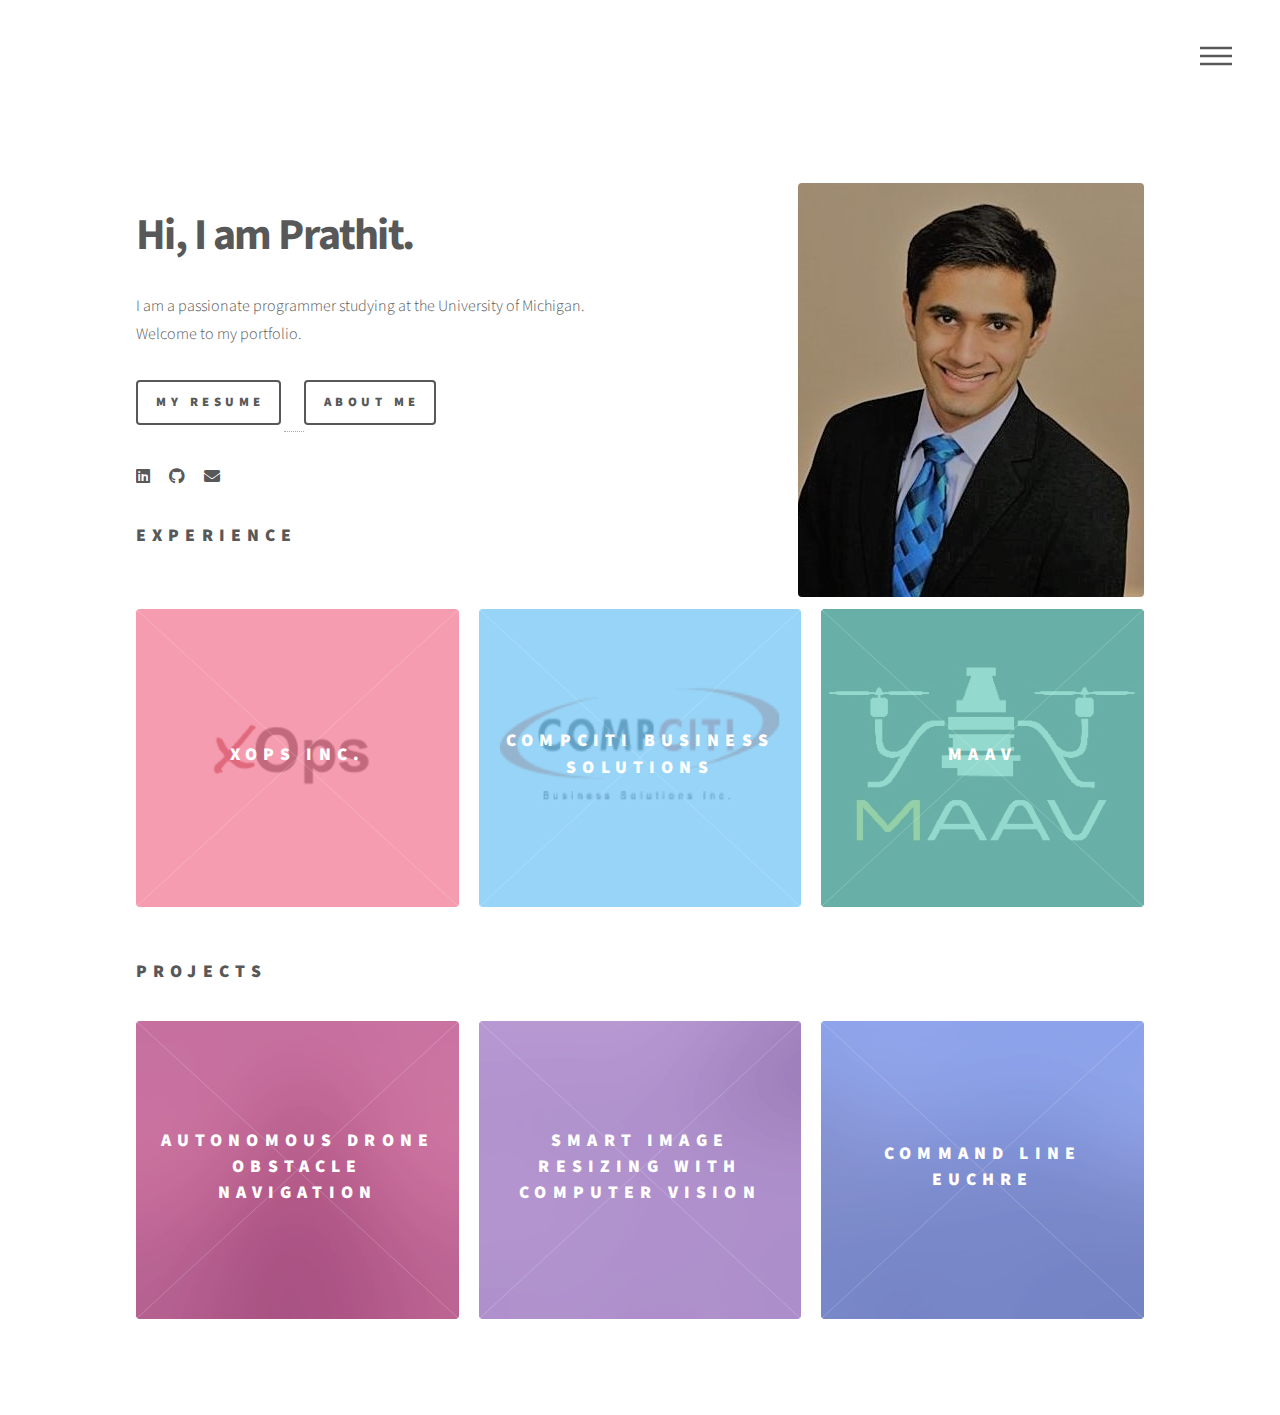
==== index.html @ 0b44c99e "presentable now" ====
<!DOCTYPE HTML>
<!--
	This is my personal website, a modification of the HTML5 Phantom template
-->
<html>
	<head>
		
		<meta charset="utf-8" />
		<meta name="viewport" content="width=device-width, initial-scale=1, user-scalable=no" />
		<link rel="stylesheet" href="assets/css/main.css" />
		<noscript><link rel="stylesheet" href="assets/css/noscript.css" /></noscript>
	</head>
	<body class="is-preload">
		<!-- Wrapper -->
			<div id="wrapper">

				<!-- Header -->
					<header id="header">
						<div class="inner">

							<!-- Logo -->
								<a href="index.html" class="logo">
									
								</a>

							<!-- Nav -->
								<nav>
									<ul>
										<li><a href="#menu">Menu</a></li>
									</ul>
								</nav>

						</div>
					</header>

				<!-- Menu -->
					<nav id="menu">
						<h2>Menu</h2>
						<ul>
							<li><a href="index.html">Home</a></li>
							<li><a href="generic.html">About Me</a></li>

						</ul>
					</nav>

				<!-- Main -->
					<div id="main">
						<div class="inner">
						<section class="fdfdf">
							<header style="overflow:hidden">
									<span class="image right">
											<img src="images/pic16.jpg" alt=""  />
										</span>
								<br>
								
								<h1>Hi, I am Prathit.
								</h1>
								
								<a><p>I am a passionate programmer studying at the University of Michigan. </br> Welcome to my portfolio.</p></a>
								<a href="/Prathit_Shukla_Resume_9_10_Hyperlinks.pdf" target="_blank" class="button">My Resume</a>
								<a style="padding-left: 20px"> <a href="generic.html" target="_blank" class="button" style="padding-left: 20px">About Me</a> </a>
								<br><br>
								<ul class="icons">
									<li><a href="#" class="icon brands style1 fa-linkedin"><span class="label">linkedin</span></a></li>
									<li><a href="#" class="icon brands style1 fa-github"><span class="label">Github</span></a></li>
									<li><a href="#" class="icon solid style1 fa-envelope"><span class="label">Email</span></a></li>
								
								</ul>
								
								<h2 style="margin-bottom: 0px">Experience</h2>
							</section>
							</header>
							<section class="tiles">
								<article class="style1">
									<span class="image">
										<img src="images/pic01.jpg" alt="" />
									</span>
									<a href="https://xops.it">
										<h2>Xops Inc.</h2>
										<div class="content">
											<p>I interned at Xops Inc last summer working on front-end development.</p>
										</div>
									</a>
								</article>
								
								<article class="style2">
									<span class="image">
										<img src="images/pic02.jpg" alt="" />
									</span>
									<a href="https://compciti.com">
										<h2>CompCiti Business Solutions</h2>
										<div class="content">
											<p>I interned at a CompCiti, a IT solutions company and aided resolving client issues and upgrading infrastructure.</p>
										</div>
									</a>
								</article>
							
								
								<article class="style3">
									<span class="image">
										<img src="images/pic03.jpg" alt="" />
									</span>
									<a href="https://wordpress.maavumich.com">
										<h2>MAAV</h2>
										<div class="content">
											<p>Currently programming with the Computer Vision subteam working on recognizing AprilTags. Previously worked with Voice Commands</p>
										</div>
									</a>
								</article>
							</section>
								<h2 style="margin-top:3em;">Projects</h2>
							<section class="tiles">
								<article class="style4">
									<span class="image">
										<img src="images/pic04.jpg" alt="" />
									</span>
									<a href="generic.html">
										<h2>Autonomous Drone Obstacle Navigation</h2>
										<div class="content">
											<p>Worked with a team of 4 to write an obstacle avoidance algorithm and experiment, test, and present our findings.</p>
										</div>
									</a>
								</article>
								<article class="style5">
									<span class="image">
										<img src="images/pic05.jpg" alt="" />
									</span>
									<a href="generic.html">
										<h2>Smart Image Resizing With Computer Vision</h2>
										<div class="content">
											<p>Used the seam-carving algorithm to develop a image resizing method that keeps important aspects of the image when cropping or enlarging.</p>
										</div>
									</a>
								</article>
								<article class="style6">
									<span class="image">
										<img src="images/pic06.jpg" alt="" />
									</span>
									<a href="generic.html">
										<h2>Command Line Euchre</h2>
										<div class="content">
											<p>Utilized C++ to make a single/multiplayer Euchre (card game) with random bot strategies to challenge and engage players. </p>
										</div>
									</a>
								
							</section>
						</div>
					</div>

				
			</div>

		<!-- Scripts -->
			<script src="assets/js/jquery.min.js"></script>
			<script src="assets/js/browser.min.js"></script>
			<script src="assets/js/breakpoints.min.js"></script>
			<script src="assets/js/util.js"></script>
			<script src="assets/js/main.js"></script>

	</body>
</html>
---- assets/css/main.css ----
@import url(fontawesome-all.min.css);
@import url("https://fonts.googleapis.com/css?family=Source+Sans+Pro:300,700,900");

/*
	Phantom by HTML5 UP
	html5up.net | @ajlkn
	Free for personal and commercial use under the CCA 3.0 license (html5up.net/license)
*/

hr {
	display: block;
	position: relative;
	padding: 0;
	margin: 8px auto;
	height: 0;
	width: 100%;
	max-height: 0;
	font-size: 1px;
	line-height: 0;
	clear: both;
	border: none;
	border-top: 1px solid #aaaaaa;
	border-bottom: 1px solid #ffffff;
 }

html, body, div, span, applet, object,
iframe, h1, h2, h3, h4, h5, h6, p, blockquote,
pre, a, abbr, acronym, address, big, cite,
code, del, dfn, em, img, ins, kbd, q, s, samp,
small, strike, strong, sub, sup, tt, var, b,
u, i, center, dl, dt, dd, ol, ul, li, fieldset,
form, label, legend, table, caption, tbody,
tfoot, thead, tr, th, td, article, aside,
canvas, details, embed, figure, figcaption,
footer, header, hgroup, menu, nav, output, ruby,
section, summary, time, mark, audio, video {
	margin: 0;
	padding: 0;
	border: 0;
	font-size: 100%;
	font: inherit;
	vertical-align: baseline;}

article, aside, details, figcaption, figure,
footer, header, hgroup, menu, nav, section {
	display: block;}

body {
	line-height: 1;
}

ol, ul {
	list-style: none;
}

blockquote, q {
	quotes: none;
}

	blockquote:before, blockquote:after, q:before, q:after {
		content: '';
		content: none;
	}

table {
	border-collapse: collapse;
	border-spacing: 0;
}

body {
	-webkit-text-size-adjust: none;
}

mark {
	background-color: transparent;
	color: inherit;
}

input::-moz-focus-inner {
	border: 0;
	padding: 0;
}

input, select, textarea {
	-moz-appearance: none;
	-webkit-appearance: none;
	-ms-appearance: none;
	appearance: none;
}

/* Basic */

	@-ms-viewport {
		width: device-width;
	}

	body {
		-ms-overflow-style: scrollbar;
	}

	@media screen and (max-width: 480px) {

		html, body {
			min-width: 320px;
		}

	}

	html {
		box-sizing: border-box;
	}

	*, *:before, *:after {
		box-sizing: inherit;
	}

	body {
		background: #ffffff;
	}

		body.is-preload *, body.is-preload *:before, body.is-preload *:after {
			-moz-animation: none !important;
			-webkit-animation: none !important;
			-ms-animation: none !important;
			animation: none !important;
			-moz-transition: none !important;
			-webkit-transition: none !important;
			-ms-transition: none !important;
			transition: none !important;
		}

/* Type */

	body, input, select, textarea {
		color: #585858;
		font-family: "Source Sans Pro", Helvetica, sans-serif;
		font-size: 16pt;
		font-weight: 300;
		line-height: 1.75;
	}

		@media screen and (max-width: 1680px) {

			body, input, select, textarea {
				font-size: 14pt;
			}

		}

		@media screen and (max-width: 1280px) {

			body, input, select, textarea {
				font-size: 12pt;
			}

		}

	a {
		-moz-transition: border-bottom-color 0.2s ease, color 0.2s ease;
		-webkit-transition: border-bottom-color 0.2s ease, color 0.2s ease;
		-ms-transition: border-bottom-color 0.2s ease, color 0.2s ease;
		transition: border-bottom-color 0.2s ease, color 0.2s ease;
		text-decoration: none;
		color: #585858;
		border-bottom: dotted 1px rgba(88, 88, 88, 0.5);
	}

		a:hover {
			border-bottom-color: transparent;
			color: #f2849e !important;
		}

	strong, b {
		font-weight: 900;
	}

	em, i {
		font-style: italic;
	}

	p {
		margin: 0 0 2em 0;
	}

	h1 {
		font-size: 2.75em;
		font-weight: 700;
		line-height: 1.3;
		margin: 0 0 1em 0;
		letter-spacing: -0.035em;
	}

		h1 a {
			color: inherit;
		}

		@media screen and (max-width: 736px) {

			h1 {
				font-size: 2em;
				margin: 0 0 1em 0;
			}

		}

		@media screen and (max-width: 360px) {

			h1 {
				font-size: 1.75em;
			}

		}

	h2, h3, h4, h5, h6 {
		font-weight: 900;
		line-height: 1.5;
		margin: 0 0 2em 0;
		text-transform: uppercase;
		letter-spacing: 0.35em;
	}

		h2 a, h3 a, h4 a, h5 a, h6 a {
			color: inherit;
		}

	h2 {
		font-size: 1.1em;
	}

	h3 {
		font-size: 1em;
	}

	h4 {
		font-size: 0.8em;
	}

	h5 {
		font-size: 0.8em;
	}

	h6 {
		font-size: 0.8em;
	}

	@media screen and (max-width: 980px) {

		h1 br, h2 br, h3 br, h4 br, h5 br, h6 br {
			display: none;
		}

	}

	@media screen and (max-width: 736px) {

		h2 {
			font-size: 1em;
		}

		h3 {
			font-size: 0.8em;
		}

	}

	sub {
		font-size: 0.8em;
		position: relative;
		top: 0.5em;
	}

	sup {
		font-size: 0.8em;
		position: relative;
		top: -0.5em;
	}

	blockquote {
		border-left: solid 4px #c9c9c9;
		font-style: italic;
		margin: 0 0 2em 0;
		padding: 0.5em 0 0.5em 2em;
	}

	code {
		background: rgba(144, 144, 144, 0.075);
		border-radius: 4px;
		border: solid 1px #c9c9c9;
		font-family: "Courier New", monospace;
		font-size: 0.9em;
		margin: 0 0.25em;
		padding: 0.25em 0.65em;
	}

	pre {
		-webkit-overflow-scrolling: touch;
		font-family: "Courier New", monospace;
		font-size: 0.9em;
		margin: 0 0 2em 0;
	}

		pre code {
			display: block;
			line-height: 1.75;
			padding: 1em 1.5em;
			overflow-x: auto;
		}

	hr {
		border: 0;
		border-bottom: solid 1px #c9c9c9;
		margin: 2em 0;
	}

		hr.major {
			margin: 3em 0;
		}

	.align-left {
		text-align: left;
	}

	.align-center {
		text-align: center;
	}

	.align-right {
		text-align: right;
	}

/* Row */

	.row {
		display: flex;
		flex-wrap: wrap;
		box-sizing: border-box;
		align-items: stretch;
	}

		.row > * {
			box-sizing: border-box;
		}

		.row.gtr-uniform > * > :last-child {
			margin-bottom: 0;
		}

		.row.aln-left {
			justify-content: flex-start;
		}

		.row.aln-center {
			justify-content: center;
		}

		.row.aln-right {
			justify-content: flex-end;
		}

		.row.aln-top {
			align-items: flex-start;
		}

		.row.aln-middle {
			align-items: center;
		}

		.row.aln-bottom {
			align-items: flex-end;
		}

		.row > .imp {
			order: -1;
		}

		.row > .col-1 {
			width: 8.33333%;
		}

		.row > .off-1 {
			margin-left: 8.33333%;
		}

		.row > .col-2 {
			width: 16.66667%;
		}

		.row > .off-2 {
			margin-left: 16.66667%;
		}

		.row > .col-3 {
			width: 25%;
		}

		.row > .off-3 {
			margin-left: 25%;
		}

		.row > .col-4 {
			width: 33.33333%;
		}

		.row > .off-4 {
			margin-left: 33.33333%;
		}

		.row > .col-5 {
			width: 41.66667%;
		}

		.row > .off-5 {
			margin-left: 41.66667%;
		}

		.row > .col-6 {
			width: 50%;
		}

		.row > .off-6 {
			margin-left: 50%;
		}

		.row > .col-7 {
			width: 58.33333%;
		}

		.row > .off-7 {
			margin-left: 58.33333%;
		}

		.row > .col-8 {
			width: 66.66667%;
		}

		.row > .off-8 {
			margin-left: 66.66667%;
		}

		.row > .col-9 {
			width: 75%;
		}

		.row > .off-9 {
			margin-left: 75%;
		}

		.row > .col-10 {
			width: 83.33333%;
		}

		.row > .off-10 {
			margin-left: 83.33333%;
		}

		.row > .col-11 {
			width: 91.66667%;
		}

		.row > .off-11 {
			margin-left: 91.66667%;
		}

		.row > .col-12 {
			width: 100%;
		}

		.row > .off-12 {
			margin-left: 100%;
		}

		.row.gtr-0 {
			margin-top: 0;
			margin-left: 0em;
		}

			.row.gtr-0 > * {
				padding: 0 0 0 0em;
			}

			.row.gtr-0.gtr-uniform {
				margin-top: 0em;
			}

				.row.gtr-0.gtr-uniform > * {
					padding-top: 0em;
				}

		.row.gtr-25 {
			margin-top: 0;
			margin-left: -0.5em;
		}

			.row.gtr-25 > * {
				padding: 0 0 0 0.5em;
			}

			.row.gtr-25.gtr-uniform {
				margin-top: -0.5em;
			}

				.row.gtr-25.gtr-uniform > * {
					padding-top: 0.5em;
				}

		.row.gtr-50 {
			margin-top: 0;
			margin-left: -1em;
		}

			.row.gtr-50 > * {
				padding: 0 0 0 1em;
			}

			.row.gtr-50.gtr-uniform {
				margin-top: -1em;
			}

				.row.gtr-50.gtr-uniform > * {
					padding-top: 1em;
				}

		.row {
			margin-top: 0;
			margin-left: -2em;
		}

			.row > * {
				padding: 0 0 0 2em;
			}

			.row.gtr-uniform {
				margin-top: -2em;
			}

				.row.gtr-uniform > * {
					padding-top: 2em;
				}

		.row.gtr-150 {
			margin-top: 0;
			margin-left: -3em;
		}

			.row.gtr-150 > * {
				padding: 0 0 0 3em;
			}

			.row.gtr-150.gtr-uniform {
				margin-top: -3em;
			}

				.row.gtr-150.gtr-uniform > * {
					padding-top: 3em;
				}

		.row.gtr-200 {
			margin-top: 0;
			margin-left: -4em;
		}

			.row.gtr-200 > * {
				padding: 0 0 0 4em;
			}

			.row.gtr-200.gtr-uniform {
				margin-top: -4em;
			}

				.row.gtr-200.gtr-uniform > * {
					padding-top: 4em;
				}

		@media screen and (max-width: 1680px) {

			.row {
				display: flex;
				flex-wrap: wrap;
				box-sizing: border-box;
				align-items: stretch;
			}

				.row > * {
					box-sizing: border-box;
				}

				.row.gtr-uniform > * > :last-child {
					margin-bottom: 0;
				}

				.row.aln-left {
					justify-content: flex-start;
				}

				.row.aln-center {
					justify-content: center;
				}

				.row.aln-right {
					justify-content: flex-end;
				}

				.row.aln-top {
					align-items: flex-start;
				}

				.row.aln-middle {
					align-items: center;
				}

				.row.aln-bottom {
					align-items: flex-end;
				}

				.row > .imp-xlarge {
					order: -1;
				}

				.row > .col-1-xlarge {
					width: 8.33333%;
				}

				.row > .off-1-xlarge {
					margin-left: 8.33333%;
				}

				.row > .col-2-xlarge {
					width: 16.66667%;
				}

				.row > .off-2-xlarge {
					margin-left: 16.66667%;
				}

				.row > .col-3-xlarge {
					width: 25%;
				}

				.row > .off-3-xlarge {
					margin-left: 25%;
				}

				.row > .col-4-xlarge {
					width: 33.33333%;
				}

				.row > .off-4-xlarge {
					margin-left: 33.33333%;
				}

				.row > .col-5-xlarge {
					width: 41.66667%;
				}

				.row > .off-5-xlarge {
					margin-left: 41.66667%;
				}

				.row > .col-6-xlarge {
					width: 50%;
				}

				.row > .off-6-xlarge {
					margin-left: 50%;
				}

				.row > .col-7-xlarge {
					width: 58.33333%;
				}

				.row > .off-7-xlarge {
					margin-left: 58.33333%;
				}

				.row > .col-8-xlarge {
					width: 66.66667%;
				}

				.row > .off-8-xlarge {
					margin-left: 66.66667%;
				}

				.row > .col-9-xlarge {
					width: 75%;
				}

				.row > .off-9-xlarge {
					margin-left: 75%;
				}

				.row > .col-10-xlarge {
					width: 83.33333%;
				}

				.row > .off-10-xlarge {
					margin-left: 83.33333%;
				}

				.row > .col-11-xlarge {
					width: 91.66667%;
				}

				.row > .off-11-xlarge {
					margin-left: 91.66667%;
				}

				.row > .col-12-xlarge {
					width: 100%;
				}

				.row > .off-12-xlarge {
					margin-left: 100%;
				}

				.row.gtr-0 {
					margin-top: 0;
					margin-left: 0em;
				}

					.row.gtr-0 > * {
						padding: 0 0 0 0em;
					}

					.row.gtr-0.gtr-uniform {
						margin-top: 0em;
					}

						.row.gtr-0.gtr-uniform > * {
							padding-top: 0em;
						}

				.row.gtr-25 {
					margin-top: 0;
					margin-left: -0.5em;
				}

					.row.gtr-25 > * {
						padding: 0 0 0 0.5em;
					}

					.row.gtr-25.gtr-uniform {
						margin-top: -0.5em;
					}

						.row.gtr-25.gtr-uniform > * {
							padding-top: 0.5em;
						}

				.row.gtr-50 {
					margin-top: 0;
					margin-left: -1em;
				}

					.row.gtr-50 > * {
						padding: 0 0 0 1em;
					}

					.row.gtr-50.gtr-uniform {
						margin-top: -1em;
					}

						.row.gtr-50.gtr-uniform > * {
							padding-top: 1em;
						}

				.row {
					margin-top: 0;
					margin-left: -2em;
				}

					.row > * {
						padding: 0 0 0 2em;
					}

					.row.gtr-uniform {
						margin-top: -2em;
					}

						.row.gtr-uniform > * {
							padding-top: 2em;
						}

				.row.gtr-150 {
					margin-top: 0;
					margin-left: -3em;
				}

					.row.gtr-150 > * {
						padding: 0 0 0 3em;
					}

					.row.gtr-150.gtr-uniform {
						margin-top: -3em;
					}

						.row.gtr-150.gtr-uniform > * {
							padding-top: 3em;
						}

				.row.gtr-200 {
					margin-top: 0;
					margin-left: -4em;
				}

					.row.gtr-200 > * {
						padding: 0 0 0 4em;
					}

					.row.gtr-200.gtr-uniform {
						margin-top: -4em;
					}

						.row.gtr-200.gtr-uniform > * {
							padding-top: 4em;
						}

		}

		@media screen and (max-width: 1280px) {

			.row {
				display: flex;
				flex-wrap: wrap;
				box-sizing: border-box;
				align-items: stretch;
			}

				.row > * {
					box-sizing: border-box;
				}

				.row.gtr-uniform > * > :last-child {
					margin-bottom: 0;
				}

				.row.aln-left {
					justify-content: flex-start;
				}

				.row.aln-center {
					justify-content: center;
				}

				.row.aln-right {
					justify-content: flex-end;
				}

				.row.aln-top {
					align-items: flex-start;
				}

				.row.aln-middle {
					align-items: center;
				}

				.row.aln-bottom {
					align-items: flex-end;
				}

				.row > .imp-large {
					order: -1;
				}

				.row > .col-1-large {
					width: 8.33333%;
				}

				.row > .off-1-large {
					margin-left: 8.33333%;
				}

				.row > .col-2-large {
					width: 16.66667%;
				}

				.row > .off-2-large {
					margin-left: 16.66667%;
				}

				.row > .col-3-large {
					width: 25%;
				}

				.row > .off-3-large {
					margin-left: 25%;
				}

				.row > .col-4-large {
					width: 33.33333%;
				}

				.row > .off-4-large {
					margin-left: 33.33333%;
				}

				.row > .col-5-large {
					width: 41.66667%;
				}

				.row > .off-5-large {
					margin-left: 41.66667%;
				}

				.row > .col-6-large {
					width: 50%;
				}

				.row > .off-6-large {
					margin-left: 50%;
				}

				.row > .col-7-large {
					width: 58.33333%;
				}

				.row > .off-7-large {
					margin-left: 58.33333%;
				}

				.row > .col-8-large {
					width: 66.66667%;
				}

				.row > .off-8-large {
					margin-left: 66.66667%;
				}

				.row > .col-9-large {
					width: 75%;
				}

				.row > .off-9-large {
					margin-left: 75%;
				}

				.row > .col-10-large {
					width: 83.33333%;
				}

				.row > .off-10-large {
					margin-left: 83.33333%;
				}

				.row > .col-11-large {
					width: 91.66667%;
				}

				.row > .off-11-large {
					margin-left: 91.66667%;
				}

				.row > .col-12-large {
					width: 100%;
				}

				.row > .off-12-large {
					margin-left: 100%;
				}

				.row.gtr-0 {
					margin-top: 0;
					margin-left: 0em;
				}

					.row.gtr-0 > * {
						padding: 0 0 0 0em;
					}

					.row.gtr-0.gtr-uniform {
						margin-top: 0em;
					}

						.row.gtr-0.gtr-uniform > * {
							padding-top: 0em;
						}

				.row.gtr-25 {
					margin-top: 0;
					margin-left: -0.5em;
				}

					.row.gtr-25 > * {
						padding: 0 0 0 0.5em;
					}

					.row.gtr-25.gtr-uniform {
						margin-top: -0.5em;
					}

						.row.gtr-25.gtr-uniform > * {
							padding-top: 0.5em;
						}

				.row.gtr-50 {
					margin-top: 0;
					margin-left: -1em;
				}

					.row.gtr-50 > * {
						padding: 0 0 0 1em;
					}

					.row.gtr-50.gtr-uniform {
						margin-top: -1em;
					}

						.row.gtr-50.gtr-uniform > * {
							padding-top: 1em;
						}

				.row {
					margin-top: 0;
					margin-left: -2em;
				}

					.row > * {
						padding: 0 0 0 2em;
					}

					.row.gtr-uniform {
						margin-top: -2em;
					}

						.row.gtr-uniform > * {
							padding-top: 2em;
						}

				.row.gtr-150 {
					margin-top: 0;
					margin-left: -3em;
				}

					.row.gtr-150 > * {
						padding: 0 0 0 3em;
					}

					.row.gtr-150.gtr-uniform {
						margin-top: -3em;
					}

						.row.gtr-150.gtr-uniform > * {
							padding-top: 3em;
						}

				.row.gtr-200 {
					margin-top: 0;
					margin-left: -4em;
				}

					.row.gtr-200 > * {
						padding: 0 0 0 4em;
					}

					.row.gtr-200.gtr-uniform {
						margin-top: -4em;
					}

						.row.gtr-200.gtr-uniform > * {
							padding-top: 4em;
						}

		}

		@media screen and (max-width: 980px) {

			.row {
				display: flex;
				flex-wrap: wrap;
				box-sizing: border-box;
				align-items: stretch;
			}

				.row > * {
					box-sizing: border-box;
				}

				.row.gtr-uniform > * > :last-child {
					margin-bottom: 0;
				}

				.row.aln-left {
					justify-content: flex-start;
				}

				.row.aln-center {
					justify-content: center;
				}

				.row.aln-right {
					justify-content: flex-end;
				}

				.row.aln-top {
					align-items: flex-start;
				}

				.row.aln-middle {
					align-items: center;
				}

				.row.aln-bottom {
					align-items: flex-end;
				}

				.row > .imp-medium {
					order: -1;
				}

				.row > .col-1-medium {
					width: 8.33333%;
				}

				.row > .off-1-medium {
					margin-left: 8.33333%;
				}

				.row > .col-2-medium {
					width: 16.66667%;
				}

				.row > .off-2-medium {
					margin-left: 16.66667%;
				}

				.row > .col-3-medium {
					width: 25%;
				}

				.row > .off-3-medium {
					margin-left: 25%;
				}

				.row > .col-4-medium {
					width: 33.33333%;
				}

				.row > .off-4-medium {
					margin-left: 33.33333%;
				}

				.row > .col-5-medium {
					width: 41.66667%;
				}

				.row > .off-5-medium {
					margin-left: 41.66667%;
				}

				.row > .col-6-medium {
					width: 50%;
				}

				.row > .off-6-medium {
					margin-left: 50%;
				}

				.row > .col-7-medium {
					width: 58.33333%;
				}

				.row > .off-7-medium {
					margin-left: 58.33333%;
				}

				.row > .col-8-medium {
					width: 66.66667%;
				}

				.row > .off-8-medium {
					margin-left: 66.66667%;
				}

				.row > .col-9-medium {
					width: 75%;
				}

				.row > .off-9-medium {
					margin-left: 75%;
				}

				.row > .col-10-medium {
					width: 83.33333%;
				}

				.row > .off-10-medium {
					margin-left: 83.33333%;
				}

				.row > .col-11-medium {
					width: 91.66667%;
				}

				.row > .off-11-medium {
					margin-left: 91.66667%;
				}

				.row > .col-12-medium {
					width: 100%;
				}

				.row > .off-12-medium {
					margin-left: 100%;
				}

				.row.gtr-0 {
					margin-top: 0;
					margin-left: 0em;
				}

					.row.gtr-0 > * {
						padding: 0 0 0 0em;
					}

					.row.gtr-0.gtr-uniform {
						margin-top: 0em;
					}

						.row.gtr-0.gtr-uniform > * {
							padding-top: 0em;
						}

				.row.gtr-25 {
					margin-top: 0;
					margin-left: -0.375em;
				}

					.row.gtr-25 > * {
						padding: 0 0 0 0.375em;
					}

					.row.gtr-25.gtr-uniform {
						margin-top: -0.375em;
					}

						.row.gtr-25.gtr-uniform > * {
							padding-top: 0.375em;
						}

				.row.gtr-50 {
					margin-top: 0;
					margin-left: -0.75em;
				}

					.row.gtr-50 > * {
						padding: 0 0 0 0.75em;
					}

					.row.gtr-50.gtr-uniform {
						margin-top: -0.75em;
					}

						.row.gtr-50.gtr-uniform > * {
							padding-top: 0.75em;
						}

				.row {
					margin-top: 0;
					margin-left: -1.5em;
				}

					.row > * {
						padding: 0 0 0 1.5em;
					}

					.row.gtr-uniform {
						margin-top: -1.5em;
					}

						.row.gtr-uniform > * {
							padding-top: 1.5em;
						}

				.row.gtr-150 {
					margin-top: 0;
					margin-left: -2.25em;
				}

					.row.gtr-150 > * {
						padding: 0 0 0 2.25em;
					}

					.row.gtr-150.gtr-uniform {
						margin-top: -2.25em;
					}

						.row.gtr-150.gtr-uniform > * {
							padding-top: 2.25em;
						}

				.row.gtr-200 {
					margin-top: 0;
					margin-left: -3em;
				}

					.row.gtr-200 > * {
						padding: 0 0 0 3em;
					}

					.row.gtr-200.gtr-uniform {
						margin-top: -3em;
					}

						.row.gtr-200.gtr-uniform > * {
							padding-top: 3em;
						}

		}

		@media screen and (max-width: 736px) {

			.row {
				display: flex;
				flex-wrap: wrap;
				box-sizing: border-box;
				align-items: stretch;
			}

				.row > * {
					box-sizing: border-box;
				}

				.row.gtr-uniform > * > :last-child {
					margin-bottom: 0;
				}

				.row.aln-left {
					justify-content: flex-start;
				}

				.row.aln-center {
					justify-content: center;
				}

				.row.aln-right {
					justify-content: flex-end;
				}

				.row.aln-top {
					align-items: flex-start;
				}

				.row.aln-middle {
					align-items: center;
				}

				.row.aln-bottom {
					align-items: flex-end;
				}

				.row > .imp-small {
					order: -1;
				}

				.row > .col-1-small {
					width: 8.33333%;
				}

				.row > .off-1-small {
					margin-left: 8.33333%;
				}

				.row > .col-2-small {
					width: 16.66667%;
				}

				.row > .off-2-small {
					margin-left: 16.66667%;
				}

				.row > .col-3-small {
					width: 25%;
				}

				.row > .off-3-small {
					margin-left: 25%;
				}

				.row > .col-4-small {
					width: 33.33333%;
				}

				.row > .off-4-small {
					margin-left: 33.33333%;
				}

				.row > .col-5-small {
					width: 41.66667%;
				}

				.row > .off-5-small {
					margin-left: 41.66667%;
				}

				.row > .col-6-small {
					width: 50%;
				}

				.row > .off-6-small {
					margin-left: 50%;
				}

				.row > .col-7-small {
					width: 58.33333%;
				}

				.row > .off-7-small {
					margin-left: 58.33333%;
				}

				.row > .col-8-small {
					width: 66.66667%;
				}

				.row > .off-8-small {
					margin-left: 66.66667%;
				}

				.row > .col-9-small {
					width: 75%;
				}

				.row > .off-9-small {
					margin-left: 75%;
				}

				.row > .col-10-small {
					width: 83.33333%;
				}

				.row > .off-10-small {
					margin-left: 83.33333%;
				}

				.row > .col-11-small {
					width: 91.66667%;
				}

				.row > .off-11-small {
					margin-left: 91.66667%;
				}

				.row > .col-12-small {
					width: 100%;
				}

				.row > .off-12-small {
					margin-left: 100%;
				}

				.row.gtr-0 {
					margin-top: 0;
					margin-left: 0em;
				}

					.row.gtr-0 > * {
						padding: 0 0 0 0em;
					}

					.row.gtr-0.gtr-uniform {
						margin-top: 0em;
					}

						.row.gtr-0.gtr-uniform > * {
							padding-top: 0em;
						}

				.row.gtr-25 {
					margin-top: 0;
					margin-left: -0.25em;
				}

					.row.gtr-25 > * {
						padding: 0 0 0 0.25em;
					}

					.row.gtr-25.gtr-uniform {
						margin-top: -0.25em;
					}

						.row.gtr-25.gtr-uniform > * {
							padding-top: 0.25em;
						}

				.row.gtr-50 {
					margin-top: 0;
					margin-left: -0.5em;
				}

					.row.gtr-50 > * {
						padding: 0 0 0 0.5em;
					}

					.row.gtr-50.gtr-uniform {
						margin-top: -0.5em;
					}

						.row.gtr-50.gtr-uniform > * {
							padding-top: 0.5em;
						}

				.row {
					margin-top: 0;
					margin-left: -1em;
				}

					.row > * {
						padding: 0 0 0 1em;
					}

					.row.gtr-uniform {
						margin-top: -1em;
					}

						.row.gtr-uniform > * {
							padding-top: 1em;
						}

				.row.gtr-150 {
					margin-top: 0;
					margin-left: -1.5em;
				}

					.row.gtr-150 > * {
						padding: 0 0 0 1.5em;
					}

					.row.gtr-150.gtr-uniform {
						margin-top: -1.5em;
					}

						.row.gtr-150.gtr-uniform > * {
							padding-top: 1.5em;
						}

				.row.gtr-200 {
					margin-top: 0;
					margin-left: -2em;
				}

					.row.gtr-200 > * {
						padding: 0 0 0 2em;
					}

					.row.gtr-200.gtr-uniform {
						margin-top: -2em;
					}

						.row.gtr-200.gtr-uniform > * {
							padding-top: 2em;
						}

		}

		@media screen and (max-width: 480px) {

			.row {
				display: flex;
				flex-wrap: wrap;
				box-sizing: border-box;
				align-items: stretch;
			}

				.row > * {
					box-sizing: border-box;
				}

				.row.gtr-uniform > * > :last-child {
					margin-bottom: 0;
				}

				.row.aln-left {
					justify-content: flex-start;
				}

				.row.aln-center {
					justify-content: center;
				}

				.row.aln-right {
					justify-content: flex-end;
				}

				.row.aln-top {
					align-items: flex-start;
				}

				.row.aln-middle {
					align-items: center;
				}

				.row.aln-bottom {
					align-items: flex-end;
				}

				.row > .imp-xsmall {
					order: -1;
				}

				.row > .col-1-xsmall {
					width: 8.33333%;
				}

				.row > .off-1-xsmall {
					margin-left: 8.33333%;
				}

				.row > .col-2-xsmall {
					width: 16.66667%;
				}

				.row > .off-2-xsmall {
					margin-left: 16.66667%;
				}

				.row > .col-3-xsmall {
					width: 25%;
				}

				.row > .off-3-xsmall {
					margin-left: 25%;
				}

				.row > .col-4-xsmall {
					width: 33.33333%;
				}

				.row > .off-4-xsmall {
					margin-left: 33.33333%;
				}

				.row > .col-5-xsmall {
					width: 41.66667%;
				}

				.row > .off-5-xsmall {
					margin-left: 41.66667%;
				}

				.row > .col-6-xsmall {
					width: 50%;
				}

				.row > .off-6-xsmall {
					margin-left: 50%;
				}

				.row > .col-7-xsmall {
					width: 58.33333%;
				}

				.row > .off-7-xsmall {
					margin-left: 58.33333%;
				}

				.row > .col-8-xsmall {
					width: 66.66667%;
				}

				.row > .off-8-xsmall {
					margin-left: 66.66667%;
				}

				.row > .col-9-xsmall {
					width: 75%;
				}

				.row > .off-9-xsmall {
					margin-left: 75%;
				}

				.row > .col-10-xsmall {
					width: 83.33333%;
				}

				.row > .off-10-xsmall {
					margin-left: 83.33333%;
				}

				.row > .col-11-xsmall {
					width: 91.66667%;
				}

				.row > .off-11-xsmall {
					margin-left: 91.66667%;
				}

				.row > .col-12-xsmall {
					width: 100%;
				}

				.row > .off-12-xsmall {
					margin-left: 100%;
				}

				.row.gtr-0 {
					margin-top: 0;
					margin-left: 0em;
				}

					.row.gtr-0 > * {
						padding: 0 0 0 0em;
					}

					.row.gtr-0.gtr-uniform {
						margin-top: 0em;
					}

						.row.gtr-0.gtr-uniform > * {
							padding-top: 0em;
						}

				.row.gtr-25 {
					margin-top: 0;
					margin-left: -0.25em;
				}

					.row.gtr-25 > * {
						padding: 0 0 0 0.25em;
					}

					.row.gtr-25.gtr-uniform {
						margin-top: -0.25em;
					}

						.row.gtr-25.gtr-uniform > * {
							padding-top: 0.25em;
						}

				.row.gtr-50 {
					margin-top: 0;
					margin-left: -0.5em;
				}

					.row.gtr-50 > * {
						padding: 0 0 0 0.5em;
					}

					.row.gtr-50.gtr-uniform {
						margin-top: -0.5em;
					}

						.row.gtr-50.gtr-uniform > * {
							padding-top: 0.5em;
						}

				.row {
					margin-top: 0;
					margin-left: -1em;
				}

					.row > * {
						padding: 0 0 0 1em;
					}

					.row.gtr-uniform {
						margin-top: -1em;
					}

						.row.gtr-uniform > * {
							padding-top: 1em;
						}

				.row.gtr-150 {
					margin-top: 0;
					margin-left: -1.5em;
				}

					.row.gtr-150 > * {
						padding: 0 0 0 1.5em;
					}

					.row.gtr-150.gtr-uniform {
						margin-top: -1.5em;
					}

						.row.gtr-150.gtr-uniform > * {
							padding-top: 1.5em;
						}

				.row.gtr-200 {
					margin-top: 0;
					margin-left: -2em;
				}

					.row.gtr-200 > * {
						padding: 0 0 0 2em;
					}

					.row.gtr-200.gtr-uniform {
						margin-top: -2em;
					}

						.row.gtr-200.gtr-uniform > * {
							padding-top: 2em;
						}

		}

/* Section/Article */

	section.special, article.special {
		text-align: center;
	}

	header p {
		margin-top: -1em;
	}

	@media screen and (max-width: 736px) {

		header p {
			margin-top: 0;
		}

	}

/* Icon */

	.icon {
		text-decoration: none;
		border-bottom: none;
		position: relative;
	}

		.icon:before {
			-moz-osx-font-smoothing: grayscale;
			-webkit-font-smoothing: antialiased;
			display: inline-block;
			font-style: normal;
			font-variant: normal;
			text-rendering: auto;
			line-height: 1;
			text-transform: none !important;
			font-family: 'Font Awesome 5 Free';
			font-weight: 400;
		}

		.icon > .label {
			display: none;
		}

		.icon:before {
			line-height: inherit;
		}

		.icon.solid:before {
			font-weight: 900;
		}

		.icon.brands:before {
			font-family: 'Font Awesome 5 Brands';
		}

		.icon.style2 {
			-moz-transition: background-color 0.2s ease-in-out, color 0.2s ease-in-out, border-color 0.2s ease-in-out;
			-webkit-transition: background-color 0.2s ease-in-out, color 0.2s ease-in-out, border-color 0.2s ease-in-out;
			-ms-transition: background-color 0.2s ease-in-out, color 0.2s ease-in-out, border-color 0.2s ease-in-out;
			transition: background-color 0.2s ease-in-out, color 0.2s ease-in-out, border-color 0.2s ease-in-out;
			background-color: transparent;
			border: solid 1px #c9c9c9;
			border-radius: 4px;
			width: 2.65em;
			height: 2.65em;
			display: inline-block;
			text-align: center;
			line-height: 2.65em;
			color: inherit;
		}

			.icon.style2:before {
				font-size: 1.1em;
			}

			.icon.style2:hover {
				color: #f2849e;
				border-color: #f2849e;
			}

			.icon.style2:active {
				background-color: rgba(242, 132, 158, 0.1);
			}

/* List */

	ol {
		list-style: decimal;
		margin: 0 0 2em 0;
		padding-left: 1.25em;
	}

		ol li {
			padding-left: 0.25em;
		}

	ul {
		list-style: disc;
		margin: 0 0 2em 0;
		padding-left: 1em;
	}

		ul li {
			padding-left: 0.5em;
		}

		ul.alt {
			list-style: none;
			padding-left: 0;
		}

			ul.alt li {
				border-top: solid 1px #c9c9c9;
				padding: 0.5em 0;
			}

				ul.alt li:first-child {
					border-top: 0;
					padding-top: 0;
				}

	dl {
		margin: 0 0 2em 0;
	}

		dl dt {
			display: block;
			font-weight: 900;
			margin: 0 0 1em 0;
		}

		dl dd {
			margin-left: 2em;
		}

/* Actions */

	ul.actions {
		display: -moz-flex;
		display: -webkit-flex;
		display: -ms-flex;
		display: flex;
		cursor: default;
		list-style: none;
		margin-left: -1em;
		padding-left: 0;
	}

		ul.actions li {
			padding: 0 0 0 1em;
			vertical-align: middle;
		}

		ul.actions.special {
			-moz-justify-content: center;
			-webkit-justify-content: center;
			-ms-justify-content: center;
			justify-content: center;
			width: 100%;
			margin-left: 0;
		}

			ul.actions.special li:first-child {
				padding-left: 0;
			}

		ul.actions.stacked {
			-moz-flex-direction: column;
			-webkit-flex-direction: column;
			-ms-flex-direction: column;
			flex-direction: column;
			margin-left: 0;
		}

			ul.actions.stacked li {
				padding: 1.3em 0 0 0;
			}

				ul.actions.stacked li:first-child {
					padding-top: 0;
				}

		ul.actions.fit {
			width: calc(100% + 1em);
		}

			ul.actions.fit li {
				-moz-flex-grow: 1;
				-webkit-flex-grow: 1;
				-ms-flex-grow: 1;
				flex-grow: 1;
				-moz-flex-shrink: 1;
				-webkit-flex-shrink: 1;
				-ms-flex-shrink: 1;
				flex-shrink: 1;
				width: 100%;
			}

				ul.actions.fit li > * {
					width: 100%;
				}

			ul.actions.fit.stacked {
				width: 100%;
			}

		@media screen and (max-width: 480px) {

			ul.actions:not(.fixed) {
				-moz-flex-direction: column;
				-webkit-flex-direction: column;
				-ms-flex-direction: column;
				flex-direction: column;
				margin-left: 0;
				width: 100% !important;
			}

				ul.actions:not(.fixed) li {
					-moz-flex-grow: 1;
					-webkit-flex-grow: 1;
					-ms-flex-grow: 1;
					flex-grow: 1;
					-moz-flex-shrink: 1;
					-webkit-flex-shrink: 1;
					-ms-flex-shrink: 1;
					flex-shrink: 1;
					padding: 1em 0 0 0;
					text-align: center;
					width: 100%;
				}

					ul.actions:not(.fixed) li > * {
						width: 100%;
					}

					ul.actions:not(.fixed) li:first-child {
						padding-top: 0;
					}

					ul.actions:not(.fixed) li input[type="submit"],
					ul.actions:not(.fixed) li input[type="reset"],
					ul.actions:not(.fixed) li input[type="button"],
					ul.actions:not(.fixed) li button,
					ul.actions:not(.fixed) li .button {
						width: 100%;
					}

						ul.actions:not(.fixed) li input[type="submit"].icon:before,
						ul.actions:not(.fixed) li input[type="reset"].icon:before,
						ul.actions:not(.fixed) li input[type="button"].icon:before,
						ul.actions:not(.fixed) li button.icon:before,
						ul.actions:not(.fixed) li .button.icon:before {
							margin-left: -0.5rem;
						}

		}

/* Icons */

	ul.icons {
		cursor: default;
		list-style: none;
		padding-left: 0;
		margin: -1em 0 2em -1em;
	}

		ul.icons li {
			display: inline-block;
			padding: 1em 0 0 1em;
		}

/* Form */

	form {
		margin: 0 0 2em 0;
		overflow-x: hidden;
	}

		form > :last-child {
			margin-bottom: 0;
		}

		form > .fields {
			display: -moz-flex;
			display: -webkit-flex;
			display: -ms-flex;
			display: flex;
			-moz-flex-wrap: wrap;
			-webkit-flex-wrap: wrap;
			-ms-flex-wrap: wrap;
			flex-wrap: wrap;
			width: calc(100% + 3em);
			margin: -1.5em 0 2em -1.5em;
		}

			form > .fields > .field {
				-moz-flex-grow: 0;
				-webkit-flex-grow: 0;
				-ms-flex-grow: 0;
				flex-grow: 0;
				-moz-flex-shrink: 0;
				-webkit-flex-shrink: 0;
				-ms-flex-shrink: 0;
				flex-shrink: 0;
				padding: 1.5em 0 0 1.5em;
				width: calc(100% - 1.5em);
			}

				form > .fields > .field.half {
					width: calc(50% - 0.75em);
				}

				form > .fields > .field.third {
					width: calc(100%/3 - 0.5em);
				}

				form > .fields > .field.quarter {
					width: calc(25% - 0.375em);
				}

		@media screen and (max-width: 480px) {

			form > .fields {
				width: calc(100% + 3em);
				margin: -1.5em 0 2em -1.5em;
			}

				form > .fields > .field {
					padding: 1.5em 0 0 1.5em;
					width: calc(100% - 1.5em);
				}

					form > .fields > .field.half {
						width: calc(100% - 1.5em);
					}

					form > .fields > .field.third {
						width: calc(100% - 1.5em);
					}

					form > .fields > .field.quarter {
						width: calc(100% - 1.5em);
					}

		}

	label {
		display: block;
		font-size: 0.9em;
		font-weight: 900;
		margin: 0 0 1em 0;
	}

	input[type="text"],
	input[type="password"],
	input[type="email"],
	input[type="tel"],
	select,
	textarea {
		-moz-appearance: none;
		-webkit-appearance: none;
		-ms-appearance: none;
		appearance: none;
		background-color: transparent;
		border: none;
		border-radius: 0;
		border-bottom: solid 1px #c9c9c9;
		color: inherit;
		display: block;
		outline: 0;
		padding: 0;
		text-decoration: none;
		width: 100%;
	}

		input[type="text"]:invalid,
		input[type="password"]:invalid,
		input[type="email"]:invalid,
		input[type="tel"]:invalid,
		select:invalid,
		textarea:invalid {
			box-shadow: none;
		}

		input[type="text"]:focus,
		input[type="password"]:focus,
		input[type="email"]:focus,
		input[type="tel"]:focus,
		select:focus,
		textarea:focus {
			border-bottom-color: #f2849e;
			box-shadow: inset 0 -1px 0 0 #f2849e;
		}

	select {
		background-image: url("data:image/svg+xml;charset=utf8,%3Csvg xmlns='http://www.w3.org/2000/svg' width='40' height='40' preserveAspectRatio='none' viewBox='0 0 40 40'%3E%3Cpath d='M9.4,12.3l10.4,10.4l10.4-10.4c0.2-0.2,0.5-0.4,0.9-0.4c0.3,0,0.6,0.1,0.9,0.4l3.3,3.3c0.2,0.2,0.4,0.5,0.4,0.9 c0,0.4-0.1,0.6-0.4,0.9L20.7,31.9c-0.2,0.2-0.5,0.4-0.9,0.4c-0.3,0-0.6-0.1-0.9-0.4L4.3,17.3c-0.2-0.2-0.4-0.5-0.4-0.9 c0-0.4,0.1-0.6,0.4-0.9l3.3-3.3c0.2-0.2,0.5-0.4,0.9-0.4S9.1,12.1,9.4,12.3z' fill='%23c9c9c9' /%3E%3C/svg%3E");
		background-size: 1.25rem;
		background-repeat: no-repeat;
		background-position: calc(100% - 1rem) center;
		height: 3em;
		padding-right: 3em;
		text-overflow: ellipsis;
	}

		select option {
			background: #ffffff;
		}

		select:focus::-ms-value {
			background-color: transparent;
		}

		select::-ms-expand {
			display: none;
		}

	input[type="text"],
	input[type="password"],
	input[type="email"],
	select {
		height: 3em;
	}

	textarea {
		padding: 0;
		min-height: 3.75em;
	}

	input[type="checkbox"],
	input[type="radio"] {
		-moz-appearance: none;
		-webkit-appearance: none;
		-ms-appearance: none;
		appearance: none;
		display: block;
		float: left;
		margin-right: -2em;
		opacity: 0;
		width: 1em;
		z-index: -1;
	}

		input[type="checkbox"] + label,
		input[type="radio"] + label {
			text-decoration: none;
			color: #585858;
			cursor: pointer;
			display: inline-block;
			font-size: 1em;
			font-weight: 300;
			padding-left: 2.55em;
			padding-right: 0.75em;
			position: relative;
		}

			input[type="checkbox"] + label:before,
			input[type="radio"] + label:before {
				-moz-osx-font-smoothing: grayscale;
				-webkit-font-smoothing: antialiased;
				display: inline-block;
				font-style: normal;
				font-variant: normal;
				text-rendering: auto;
				line-height: 1;
				text-transform: none !important;
				font-family: 'Font Awesome 5 Free';
				font-weight: 900;
			}

			input[type="checkbox"] + label:before,
			input[type="radio"] + label:before {
				border-radius: 4px;
				border: solid 1px #c9c9c9;
				content: '';
				display: inline-block;
				font-size: 0.8em;
				height: 2.25em;
				left: 0;
				line-height: 2.25em;
				position: absolute;
				text-align: center;
				top: 0;
				width: 2.25em;
			}

		input[type="checkbox"]:checked + label:before,
		input[type="radio"]:checked + label:before {
			background: #585858;
			border-color: #585858;
			color: #ffffff;
			content: '\f00c';
		}

		input[type="checkbox"]:focus + label:before,
		input[type="radio"]:focus + label:before {
			border-color: #f2849e;
			box-shadow: 0 0 0 1px #f2849e;
		}

	input[type="checkbox"] + label:before {
		border-radius: 4px;
	}

	input[type="radio"] + label:before {
		border-radius: 100%;
	}

/* Box */

	.box {
		border-radius: 4px;
		border: solid 1px #c9c9c9;
		margin-bottom: 2em;
		padding: 1.5em;
	}

		.box > :last-child,
		.box > :last-child > :last-child,
		.box > :last-child > :last-child > :last-child {
			margin-bottom: 0;
		}

		.box.alt {
			border: 0;
			border-radius: 0;
			padding: 0;
		}

/* Image */

	.image {
		border-radius: 4px;
		border: 0;
		display: inline-block;
		position: relative;
	}

		.image img {
			border-radius: 4px;
			display: block;
		}

		.image.left, .image.right {
			max-width: 40%;
		}

			.image.left img, .image.right img {
				width: 100%;
			}

		.image.left {
			float: left;
			padding: 0 1.5em 1em 0;
			top: 0.25em;
		}

		.image.right {
			float: right;
			padding: 0 0 1em 1.5em;
			top: 0.25em;
		}

		.image.fit {
			display: block;
			margin: 0 0 2em 0;
			width: 100%;
		}

			.image.fit img {
				width: 100%;
			}

		.image.main {
			display: block;
			margin: 0 0 3em 0;
			width: 100%;
		}

			.image.main img {
				width: 100%;
			}

			@media screen and (max-width: 736px) {

				.image.main {
					margin: 0 0 2em 0;
				}

			}

/* Table */

	.table-wrapper {
		-webkit-overflow-scrolling: touch;
		overflow-x: auto;
	}

	table {
		margin: 0 0 2em 0;
		width: 100%;
	}

		table tbody tr {
			border: solid 1px #c9c9c9;
			border-left: 0;
			border-right: 0;
		}

			table tbody tr:nth-child(2n + 1) {
				background-color: rgba(144, 144, 144, 0.075);
			}

		table td {
			padding: 0.75em 0.75em;
		}

		table th {
			font-size: 0.9em;
			font-weight: 900;
			padding: 0 0.75em 0.75em 0.75em;
			text-align: left;
		}

		table thead {
			border-bottom: solid 2px #c9c9c9;
		}

		table tfoot {
			border-top: solid 2px #c9c9c9;
		}

		table.alt {
			border-collapse: separate;
		}

			table.alt tbody tr td {
				border: solid 1px #c9c9c9;
				border-left-width: 0;
				border-top-width: 0;
			}

				table.alt tbody tr td:first-child {
					border-left-width: 1px;
				}

			table.alt tbody tr:first-child td {
				border-top-width: 1px;
			}

			table.alt thead {
				border-bottom: 0;
			}

			table.alt tfoot {
				border-top: 0;
			}

/* Button */

	input[type="submit"],
	input[type="reset"],
	input[type="button"],
	button,
	.button {
		-moz-appearance: none;
		-webkit-appearance: none;
		-ms-appearance: none;
		appearance: none;
		-moz-transition: background-color 0.2s ease-in-out, color 0.2s ease-in-out, box-shadow 0.2s ease-in-out;
		-webkit-transition: background-color 0.2s ease-in-out, color 0.2s ease-in-out, box-shadow 0.2s ease-in-out;
		-ms-transition: background-color 0.2s ease-in-out, color 0.2s ease-in-out, box-shadow 0.2s ease-in-out;
		transition: background-color 0.2s ease-in-out, color 0.2s ease-in-out, box-shadow 0.2s ease-in-out;
		background-color: transparent;
		border-radius: 4px;
		border: 0;
		box-shadow: inset 0 0 0 2px #585858;
		color: #585858 !important;
		cursor: pointer;
		display: inline-block;
		font-size: 0.8em;
		font-weight: 900;
		height: 3.5em;
		letter-spacing: 0.35em;
		line-height: 3.45em;
		overflow: hidden;
		padding: 0 1.25em 0 1.6em;
		text-align: center;
		text-decoration: none;
		text-overflow: ellipsis;
		text-transform: uppercase;
		white-space: nowrap;
	}

		input[type="submit"].icon:before,
		input[type="reset"].icon:before,
		input[type="button"].icon:before,
		button.icon:before,
		.button.icon:before {
			margin-right: 0.5em;
		}

		input[type="submit"].fit,
		input[type="reset"].fit,
		input[type="button"].fit,
		button.fit,
		.button.fit {
			width: 100%;
		}

		input[type="submit"]:hover,
		input[type="reset"]:hover,
		input[type="button"]:hover,
		button:hover,
		.button:hover {
			color: #f2849e !important;
			box-shadow: inset 0 0 0 2px #f2849e;
		}

		input[type="submit"]:active,
		input[type="reset"]:active,
		input[type="button"]:active,
		button:active,
		.button:active {
			background-color: rgba(242, 132, 158, 0.1);
		}

		input[type="submit"].small,
		input[type="reset"].small,
		input[type="button"].small,
		button.small,
		.button.small {
			font-size: 0.6em;
		}

		input[type="submit"].large,
		input[type="reset"].large,
		input[type="button"].large,
		button.large,
		.button.large {
			font-size: 1em;
		}

		input[type="submit"].primary,
		input[type="reset"].primary,
		input[type="button"].primary,
		button.primary,
		.button.primary {
			box-shadow: none;
			background-color: #585858;
			color: #ffffff !important;
		}

			input[type="submit"].primary:hover,
			input[type="reset"].primary:hover,
			input[type="button"].primary:hover,
			button.primary:hover,
			.button.primary:hover {
				background-color: #f2849e;
			}

			input[type="submit"].primary:active,
			input[type="reset"].primary:active,
			input[type="button"].primary:active,
			button.primary:active,
			.button.primary:active {
				background-color: #ee5f81;
			}

		input[type="submit"].disabled, input[type="submit"]:disabled,
		input[type="reset"].disabled,
		input[type="reset"]:disabled,
		input[type="button"].disabled,
		input[type="button"]:disabled,
		button.disabled,
		button:disabled,
		.button.disabled,
		.button:disabled {
			pointer-events: none;
			opacity: 0.25;
		}

/* Tiles */

	.tiles {
		display: -moz-flex;
		display: -webkit-flex;
		display: -ms-flex;
		display: flex;
		-moz-flex-wrap: wrap;
		-webkit-flex-wrap: wrap;
		-ms-flex-wrap: wrap;
		flex-wrap: wrap;
		postiion: relative;
		margin: -2.5em 0 0 -2.5em;
	}

		.tiles article {
			-moz-transition: -moz-transform 0.5s ease, opacity 0.5s ease;
			-webkit-transition: -webkit-transform 0.5s ease, opacity 0.5s ease;
			-ms-transition: -ms-transform 0.5s ease, opacity 0.5s ease;
			transition: transform 0.5s ease, opacity 0.5s ease;
			position: relative;
			width: calc(33.33333% - 2.5em);
			margin: 2.5em 0 0 2.5em;
		}

			.tiles article > .image {
				-moz-transition: -moz-transform 0.5s ease;
				-webkit-transition: -webkit-transform 0.5s ease;
				-ms-transition: -ms-transform 0.5s ease;
				transition: transform 0.5s ease;
				position: relative;
				display: block;
				width: 100%;
				border-radius: 4px;
				overflow: hidden;
			}

				.tiles article > .image img {
					display: block;
					width: 100%;
				}

				.tiles article > .image:before {
					pointer-events: none;
					-moz-transition: background-color 0.5s ease, opacity 0.5s ease;
					-webkit-transition: background-color 0.5s ease, opacity 0.5s ease;
					-ms-transition: background-color 0.5s ease, opacity 0.5s ease;
					transition: background-color 0.5s ease, opacity 0.5s ease;
					content: '';
					display: block;
					position: absolute;
					top: 0;
					left: 0;
					width: 100%;
					height: 100%;
					opacity: 1.0;
					z-index: 1;
					opacity: 0.8;
				}

				.tiles article > .image:after {
					pointer-events: none;
					-moz-transition: opacity 0.5s ease;
					-webkit-transition: opacity 0.5s ease;
					-ms-transition: opacity 0.5s ease;
					transition: opacity 0.5s ease;
					content: '';
					display: block;
					position: absolute;
					top: 0;
					left: 0;
					width: 100%;
					height: 100%;
					background-image: url("data:image/svg+xml;charset=utf8,%3Csvg xmlns='http://www.w3.org/2000/svg' width='100' height='100' viewBox='0 0 100 100' preserveAspectRatio='none'%3E%3Cstyle%3Eline %7B stroke-width: 0.25px%3B stroke: %23ffffff%3B %7D%3C/style%3E%3Cline x1='0' y1='0' x2='100' y2='100' /%3E%3Cline x1='100' y1='0' x2='0' y2='100' /%3E%3C/svg%3E");
					background-position: center;
					background-repeat: no-repeat;
					background-size: 100% 100%;
					opacity: 0.25;
					z-index: 2;
				}

			.tiles article > a {
				display: -moz-flex;
				display: -webkit-flex;
				display: -ms-flex;
				display: flex;
				-moz-flex-direction: column;
				-webkit-flex-direction: column;
				-ms-flex-direction: column;
				flex-direction: column;
				-moz-align-items: center;
				-webkit-align-items: center;
				-ms-align-items: center;
				align-items: center;
				-moz-justify-content: center;
				-webkit-justify-content: center;
				-ms-justify-content: center;
				justify-content: center;
				-moz-transition: background-color 0.5s ease, -moz-transform 0.5s ease;
				-webkit-transition: background-color 0.5s ease, -webkit-transform 0.5s ease;
				-ms-transition: background-color 0.5s ease, -ms-transform 0.5s ease;
				transition: background-color 0.5s ease, transform 0.5s ease;
				position: absolute;
				top: 0;
				left: 0;
				width: 100%;
				height: 100%;
				padding: 1em;
				border-radius: 4px;
				border-bottom: 0;
				color: #ffffff;
				text-align: center;
				text-decoration: none;
				z-index: 3;
			}

				.tiles article > a > :last-child {
					margin: 0;
				}

				.tiles article > a:hover {
					color: #ffffff !important;
				}

				.tiles article > a h2 {
					margin: 0;
				}

				.tiles article > a .content {
					-moz-transition: max-height 0.5s ease, opacity 0.5s ease;
					-webkit-transition: max-height 0.5s ease, opacity 0.5s ease;
					-ms-transition: max-height 0.5s ease, opacity 0.5s ease;
					transition: max-height 0.5s ease, opacity 0.5s ease;
					width: 100%;
					max-height: 0;
					line-height: 1.5;
					margin-top: 0.35em;
					opacity: 0;
				}

					.tiles article > a .content > :last-child {
						margin-bottom: 0;
					}

			.tiles article.style1 > .image:before {
				background-color: #f2849e;
			}

			.tiles article.style2 > .image:before {
				background-color: #7ecaf6;
			}

			.tiles article.style3 > .image:before {
				background-color: #7bd0c1;
			}

			.tiles article.style4 > .image:before {
				background-color: #c75b9b;
			}

			.tiles article.style5 > .image:before {
				background-color: #ae85ca;
			}

			.tiles article.style6 > .image:before {
				background-color: #8499e7;
			}

			body:not(.is-touch) .tiles article:hover > .image {
				-moz-transform: scale(1.1);
				-webkit-transform: scale(1.1);
				-ms-transform: scale(1.1);
				transform: scale(1.1);
			}

				body:not(.is-touch) .tiles article:hover > .image:before {
					background-color: #333333;
					opacity: 0.35;
				}

				body:not(.is-touch) .tiles article:hover > .image:after {
					opacity: 0;
				}

			body:not(.is-touch) .tiles article:hover .content {
				max-height: 15em;
				opacity: 1;
			}

		* + .tiles {
			margin-top: 2em;
		}

		body.is-preload .tiles article {
			-moz-transform: scale(0.9);
			-webkit-transform: scale(0.9);
			-ms-transform: scale(0.9);
			transform: scale(0.9);
			opacity: 0;
		}

		body.is-touch .tiles article .content {
			max-height: 15em;
			opacity: 1;
		}

		@media screen and (max-width: 1280px) {

			.tiles {
				margin: -1.25em 0 0 -1.25em;
			}

				.tiles article {
					width: calc(33.33333% - 1.25em);
					margin: 1.25em 0 0 1.25em;
				}

		}

		@media screen and (max-width: 980px) {

			.tiles {
				margin: -2.5em 0 0 -2.5em;
			}

				.tiles article {
					width: calc(50% - 2.5em);
					margin: 2.5em 0 0 2.5em;
				}

		}

		@media screen and (max-width: 736px) {

			.tiles {
				margin: -1.25em 0 0 -1.25em;
			}

				.tiles article {
					width: calc(50% - 1.25em);
					margin: 1.25em 0 0 1.25em;
				}

					.tiles article:hover > .image {
						-moz-transform: scale(1.0);
						-webkit-transform: scale(1.0);
						-ms-transform: scale(1.0);
						transform: scale(1.0);
					}

		}

		@media screen and (max-width: 480px) {

			.tiles {
				margin: 0;
			}

				.tiles article {
					width: 100%;
					margin: 1.25em 0 0 0;
				}

		}

/* Header */

	#header {
		padding: 8em 0 0.1em 0 ;
	}

		#header .logo {
			display: block;
			border-bottom: 0;
			color: inherit;
			font-weight: 900;
			letter-spacing: 0.35em;
			margin: 0 0 2.5em 0;
			text-decoration: none;
			text-transform: uppercase;
			display: inline-block;
		}

			#header .logo > * {
				display: inline-block;
				vertical-align: middle;
			}

			#header .logo .symbol {
				margin-right: 0.65em;
			}

				#header .logo .symbol img {
					display: block;
					width: 2em;
					height: 2em;
				}

		#header nav {
			position: fixed;
			right: 2em;
			top: 2em;
			z-index: 10000;
		}

			#header nav ul {
				display: -moz-flex;
				display: -webkit-flex;
				display: -ms-flex;
				display: flex;
				-moz-align-items: center;
				-webkit-align-items: center;
				-ms-align-items: center;
				align-items: center;
				list-style: none;
				margin: 0;
				padding: 0;
			}

				#header nav ul li {
					display: block;
					padding: 0;
				}

					#header nav ul li a {
						display: block;
						position: relative;
						height: 3em;
						line-height: 3em;
						padding: 0 1.5em;
						background-color: rgba(255, 255, 255, 0.5);
						border-radius: 4px;
						border: 0;
						font-size: 0.8em;
						font-weight: 900;
						letter-spacing: 0.35em;
						text-transform: uppercase;
					}

					#header nav ul li a[href="#menu"] {
						-webkit-tap-highlight-color: transparent;
						width: 4em;
						text-indent: 4em;
						font-size: 1em;
						overflow: hidden;
						padding: 0;
						white-space: nowrap;
					}

						#header nav ul li a[href="#menu"]:before, #header nav ul li a[href="#menu"]:after {
							-moz-transition: opacity 0.2s ease;
							-webkit-transition: opacity 0.2s ease;
							-ms-transition: opacity 0.2s ease;
							transition: opacity 0.2s ease;
							content: '';
							display: block;
							position: absolute;
							top: 0;
							left: 0;
							width: 100%;
							height: 100%;
							background-position: center;
							background-repeat: no-repeat;
							background-size: 2em 2em;
						}

						#header nav ul li a[href="#menu"]:before {
							background-image: url("data:image/svg+xml;charset=utf8,%3Csvg xmlns='http://www.w3.org/2000/svg' width='100' height='100' viewBox='0 0 100 100' preserveAspectRatio='none'%3E%3Cstyle%3Eline %7B stroke-width: 8px%3B stroke: %23f2849e%3B %7D%3C/style%3E%3Cline x1='0' y1='25' x2='100' y2='25' /%3E%3Cline x1='0' y1='50' x2='100' y2='50' /%3E%3Cline x1='0' y1='75' x2='100' y2='75' /%3E%3C/svg%3E");
							opacity: 0;
						}

						#header nav ul li a[href="#menu"]:after {
							background-image: url("data:image/svg+xml;charset=utf8,%3Csvg xmlns='http://www.w3.org/2000/svg' width='100' height='100' viewBox='0 0 100 100' preserveAspectRatio='none'%3E%3Cstyle%3Eline %7B stroke-width: 8px%3B stroke: %23585858%3B %7D%3C/style%3E%3Cline x1='0' y1='25' x2='100' y2='25' /%3E%3Cline x1='0' y1='50' x2='100' y2='50' /%3E%3Cline x1='0' y1='75' x2='100' y2='75' /%3E%3C/svg%3E");
							opacity: 1;
						}

						#header nav ul li a[href="#menu"]:hover:before {
							opacity: 1;
						}

						#header nav ul li a[href="#menu"]:hover:after {
							opacity: 0;
						}

		@media screen and (max-width: 736px) {

			#header {
				padding: 4em 0 0.1em 0 ;
			}

				#header nav {
					right: 0.5em;
					top: 0.5em;
				}

					#header nav ul li a[href="#menu"]:before, #header nav ul li a[href="#menu"]:after {
						background-size: 1.5em 1.5em;
					}

		}

/* Menu */

	#wrapper {
		-moz-transition: opacity 0.45s ease;
		-webkit-transition: opacity 0.45s ease;
		-ms-transition: opacity 0.45s ease;
		transition: opacity 0.45s ease;
		opacity: 1;
	}

	#menu {
		-moz-transform: translateX(22em);
		-webkit-transform: translateX(22em);
		-ms-transform: translateX(22em);
		transform: translateX(22em);
		-moz-transition: -moz-transform 0.45s ease, visibility 0.45s;
		-webkit-transition: -webkit-transform 0.45s ease, visibility 0.45s;
		-ms-transition: -ms-transform 0.45s ease, visibility 0.45s;
		transition: transform 0.45s ease, visibility 0.45s;
		position: fixed;
		top: 0;
		right: 0;
		width: 22em;
		max-width: 80%;
		height: 100%;
		-webkit-overflow-scrolling: touch;
		background: #585858;
		color: #ffffff;
		cursor: default;
		visibility: hidden;
		z-index: 10002;
	}

		#menu > .inner {
			-moz-transition: opacity 0.45s ease;
			-webkit-transition: opacity 0.45s ease;
			-ms-transition: opacity 0.45s ease;
			transition: opacity 0.45s ease;
			-webkit-overflow-scrolling: touch;
			position: absolute;
			top: 0;
			left: 0;
			width: 100%;
			height: 100%;
			padding: 2.75em;
			opacity: 0;
			overflow-y: auto;
		}

			#menu > .inner > ul {
				list-style: none;
				margin: 0 0 1em 0;
				padding: 0;
			}

				#menu > .inner > ul > li {
					padding: 0;
					border-top: solid 1px rgba(255, 255, 255, 0.15);
				}

					#menu > .inner > ul > li a {
						display: block;
						padding: 1em 0;
						line-height: 1.5;
						border: 0;
						color: inherit;
					}

					#menu > .inner > ul > li:first-child {
						border-top: 0;
						margin-top: -1em;
					}

		#menu > .close {
			-moz-transition: opacity 0.45s ease, -moz-transform 0.45s ease;
			-webkit-transition: opacity 0.45s ease, -webkit-transform 0.45s ease;
			-ms-transition: opacity 0.45s ease, -ms-transform 0.45s ease;
			transition: opacity 0.45s ease, transform 0.45s ease;
			-moz-transform: scale(0.25) rotate(180deg);
			-webkit-transform: scale(0.25) rotate(180deg);
			-ms-transform: scale(0.25) rotate(180deg);
			transform: scale(0.25) rotate(180deg);
			-webkit-tap-highlight-color: transparent;
			display: block;
			position: absolute;
			top: 2em;
			left: -6em;
			width: 6em;
			text-indent: 6em;
			height: 3em;
			border: 0;
			font-size: 1em;
			opacity: 0;
			overflow: hidden;
			padding: 0;
			white-space: nowrap;
		}

			#menu > .close:before, #menu > .close:after {
				-moz-transition: opacity 0.2s ease;
				-webkit-transition: opacity 0.2s ease;
				-ms-transition: opacity 0.2s ease;
				transition: opacity 0.2s ease;
				content: '';
				display: block;
				position: absolute;
				top: 0;
				left: 0;
				width: 100%;
				height: 100%;
				background-position: center;
				background-repeat: no-repeat;
				background-size: 2em 2em;
			}

			#menu > .close:before {
				background-image: url("data:image/svg+xml;charset=utf8,%3Csvg xmlns='http://www.w3.org/2000/svg' width='100' height='100' viewBox='0 0 100 100' preserveAspectRatio='none'%3E%3Cstyle%3Eline %7B stroke-width: 8px%3B stroke: %23f2849e%3B %7D%3C/style%3E%3Cline x1='15' y1='15' x2='85' y2='85' /%3E%3Cline x1='85' y1='15' x2='15' y2='85' /%3E%3C/svg%3E");
				opacity: 0;
			}

			#menu > .close:after {
				background-image: url("data:image/svg+xml;charset=utf8,%3Csvg xmlns='http://www.w3.org/2000/svg' width='100' height='100' viewBox='0 0 100 100' preserveAspectRatio='none'%3E%3Cstyle%3Eline %7B stroke-width: 8px%3B stroke: %23585858%3B %7D%3C/style%3E%3Cline x1='15' y1='15' x2='85' y2='85' /%3E%3Cline x1='85' y1='15' x2='15' y2='85' /%3E%3C/svg%3E");
				opacity: 1;
			}

			#menu > .close:hover:before {
				opacity: 1;
			}

			#menu > .close:hover:after {
				opacity: 0;
			}

		@media screen and (max-width: 736px) {

			#menu {
				-moz-transform: translateX(16.5em);
				-webkit-transform: translateX(16.5em);
				-ms-transform: translateX(16.5em);
				transform: translateX(16.5em);
				width: 16.5em;
			}

				#menu > .inner {
					padding: 2.75em 1.5em;
				}

				#menu > .close {
					top: 0.5em;
					left: -4.25em;
					width: 4.25em;
					text-indent: 4.25em;
				}

					#menu > .close:before, #menu > .close:after {
						background-size: 1.5em 1.5em;
					}

		}

	body.is-menu-visible #wrapper {
		pointer-events: none;
		cursor: default;
		opacity: 0.25;
	}

	body.is-menu-visible #menu {
		-moz-transform: translateX(0);
		-webkit-transform: translateX(0);
		-ms-transform: translateX(0);
		transform: translateX(0);
		visibility: visible;
	}

		body.is-menu-visible #menu > * {
			opacity: 1;
		}

		body.is-menu-visible #menu .close {
			-moz-transform: scale(1.0) rotate(0deg);
			-webkit-transform: scale(1.0) rotate(0deg);
			-ms-transform: scale(1.0) rotate(0deg);
			transform: scale(1.0) rotate(0deg);
			opacity: 1;
		}

/* Main */

	#main {
		padding: 0em 0 6em 0 ;
	}

		@media screen and (max-width: 736px) {

			#main {
				padding: 0em 0 4em 0 ;
			}

		}

/* Footer */

	#footer {
		padding: 5em 0 6em 0 ;
		background-color: #f6f6f6;
	}

		#footer > .inner {
			display: -moz-flex;
			display: -webkit-flex;
			display: -ms-flex;
			display: flex;
			-moz-flex-wrap: wrap;
			-webkit-flex-wrap: wrap;
			-ms-flex-wrap: wrap;
			flex-wrap: wrap;
			-moz-flex-direction: row;
			-webkit-flex-direction: row;
			-ms-flex-direction: row;
			flex-direction: row;
		}

			#footer > .inner > * > :last-child {
				margin-bottom: 0;
			}

			#footer > .inner section:nth-child(1) {
				width: calc(66% - 2.5em);
				margin-right: 2.5em;
			}

			#footer > .inner section:nth-child(2) {
				width: calc(33% - 2.5em);
				margin-left: 2.5em;
			}

			#footer > .inner .copyright {
				width: 100%;
				padding: 0;
				margin-top: 5em;
				list-style: none;
				font-size: 0.8em;
				color: rgba(88, 88, 88, 0.5);
			}

				#footer > .inner .copyright a {
					color: inherit;
				}

				#footer > .inner .copyright li {
					display: inline-block;
					border-left: solid 1px rgba(88, 88, 88, 0.15);
					line-height: 1;
					padding: 0 0 0 1em;
					margin: 0 0 0 1em;
				}

					#footer > .inner .copyright li:first-child {
						border-left: 0;
						padding-left: 0;
						margin-left: 0;
					}

		@media screen and (max-width: 1280px) {

			#footer {
				padding: 5em 0 3em 0 ;
			}

				#footer > .inner section:nth-child(1) {
					width: calc(66% - 1.25em);
					margin-right: 1.25em;
				}

				#footer > .inner section:nth-child(2) {
					width: calc(33% - 1.25em);
					margin-left: 1.25em;
				}

		}

		@media screen and (max-width: 980px) {

			#footer > .inner section:nth-child(1) {
				width: 66%;
				margin-right: 0;
			}

			#footer > .inner section:nth-child(2) {
				width: calc(33% - 2.5em);
				margin-left: 2.5em;
			}

		}

		@media screen and (max-width: 736px) {

			#footer {
				padding: 3em 0 1em 0 ;
			}

				#footer > .inner {
					-moz-flex-direction: column;
					-webkit-flex-direction: column;
					-ms-flex-direction: column;
					flex-direction: column;
				}

					#footer > .inner section:nth-child(1) {
						width: 100%;
						margin-right: 0;
						margin: 3em 0 0 0;
					}

					#footer > .inner section:nth-child(2) {
						-moz-order: -1;
						-webkit-order: -1;
						-ms-order: -1;
						order: -1;
						width: 100%;
						margin-left: 0;
					}

					#footer > .inner .copyright {
						margin-top: 3em;
					}

		}

		@media screen and (max-width: 480px) {

			#footer > .inner .copyright {
				margin-top: 3em;
			}

				#footer > .inner .copyright li {
					border-left: 0;
					padding-left: 0;
					margin: 0.75em 0 0 0;
					display: block;
					line-height: inherit;
				}

					#footer > .inner .copyright li:first-child {
						margin-top: 0;
					}

		}

/* Wrapper */

	#wrapper > * > .inner {
		width: 100%;
		max-width: 68em;
		margin: 0 auto;
		padding: 0 2.5em;
	}

		@media screen and (max-width: 736px) {

			#wrapper > * > .inner {
				padding: 0 1.25em;
			}

		}
---- assets/css/noscript.css ----
/*
	Phantom by HTML5 UP
	html5up.net | @ajlkn
	Free for personal and commercial use under the CCA 3.0 license (html5up.net/license)
*/

/* Tiles */

	body.is-preload .tiles article {
		-moz-transform: none;
		-webkit-transform: none;
		-ms-transform: none;
		transform: none;
		opacity: 1;
	}
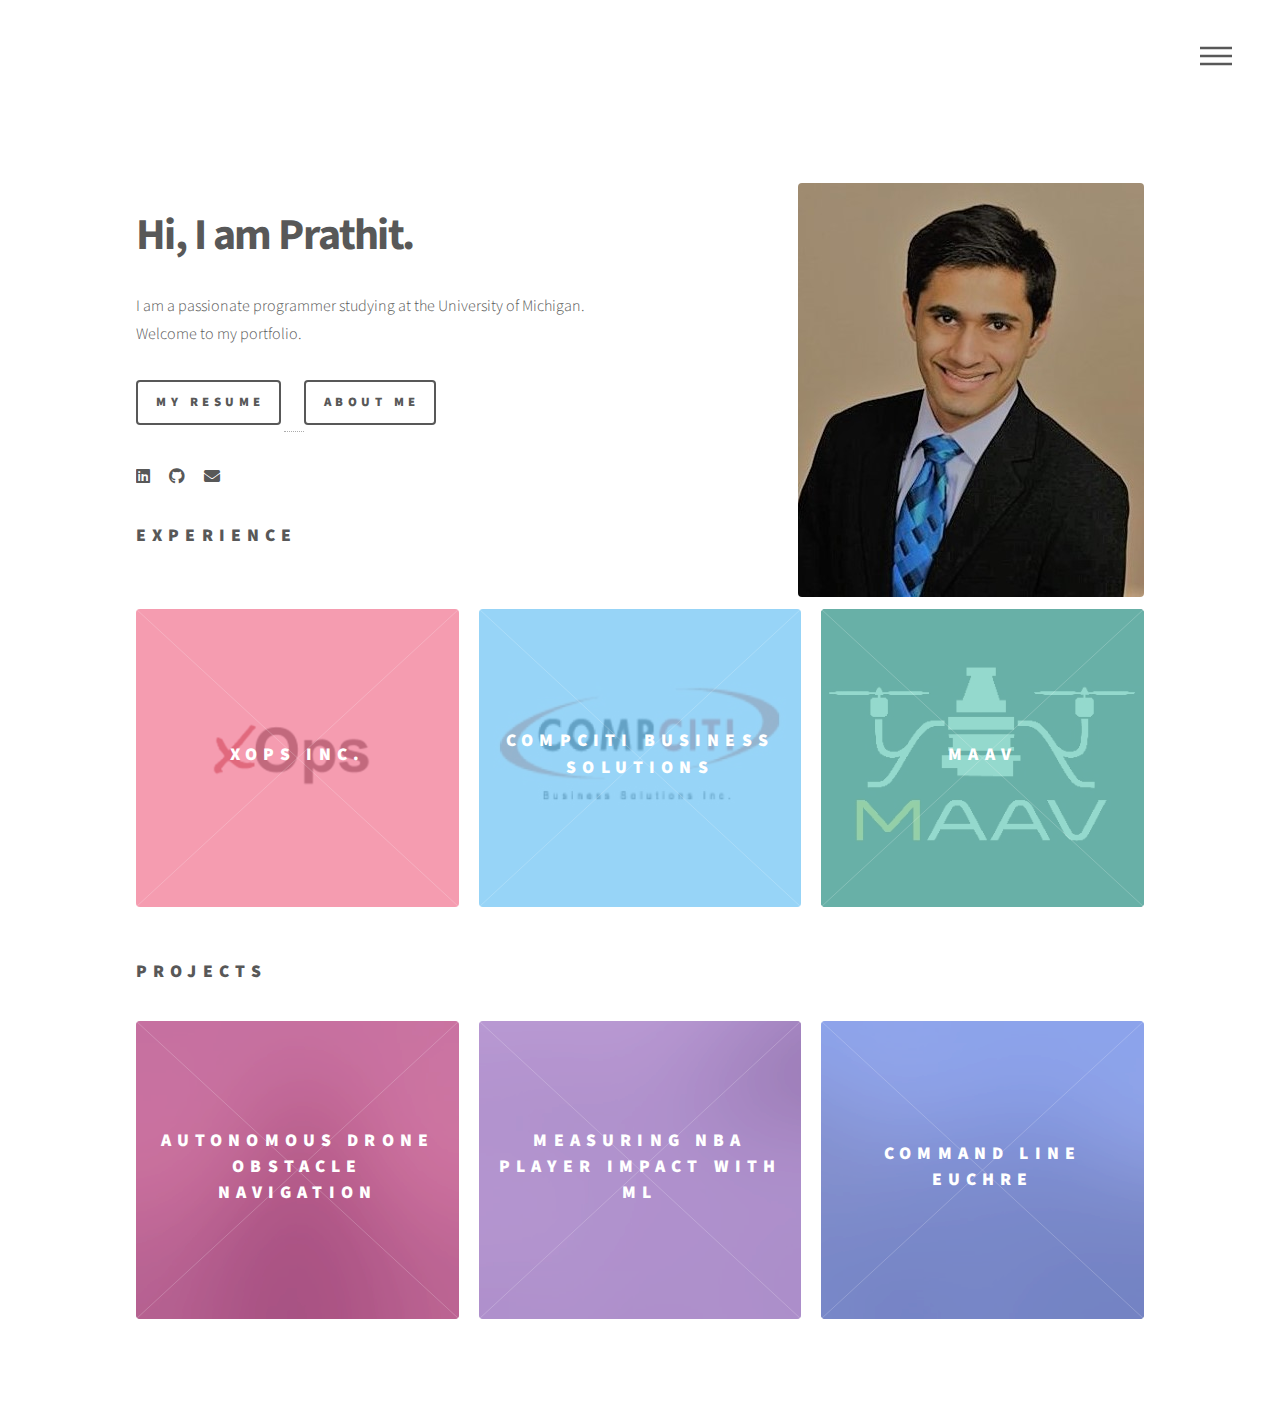
==== commit 586528cc: "Updated Resume" ====
--- a/index.html
+++ b/index.html
@@ -38,7 +38,7 @@
 						<h2>Menu</h2>
 						<ul>
 							<li><a href="index.html">Home</a></li>
-							<li><a href="generic.html">About Me</a></li>
+							<li><a href="about.html">About Me</a></li>
 
 						</ul>
 					</nav>
@@ -57,8 +57,8 @@
 								</h1>
 								
 								<a><p>I am a passionate programmer studying at the University of Michigan. </br> Welcome to my portfolio.</p></a>
-								<a href="/Prathit_Shukla_Resume_9_10_Hyperlinks.pdf" target="_blank" class="button">My Resume</a>
-								<a style="padding-left: 20px"> <a href="generic.html" target="_blank" class="button" style="padding-left: 20px">About Me</a> </a>
+								<a href="/Shukla_Prathit_Resume_10_25_19_Hyperlinks.pdf" target="_blank" class="button">My Resume</a>
+								<a style="padding-left: 20px"> <a href="about.html" target="_blank" class="button" style="padding-left: 20px">About Me</a> </a>
 								<br><br>
 								<ul class="icons">
 									<li><a href="#" class="icon brands style1 fa-linkedin"><span class="label">linkedin</span></a></li>
@@ -114,7 +114,7 @@
 									<span class="image">
 										<img src="images/pic04.jpg" alt="" />
 									</span>
-									<a href="generic.html">
+									<a href="https://drive.google.com/file/d/1FquILUwysiQQOD_ASp4h4DeBhe-VRFtY/view?usp=sharing">
 										<h2>Autonomous Drone Obstacle Navigation</h2>
 										<div class="content">
 											<p>Worked with a team of 4 to write an obstacle avoidance algorithm and experiment, test, and present our findings.</p>
@@ -125,10 +125,10 @@
 									<span class="image">
 										<img src="images/pic05.jpg" alt="" />
 									</span>
-									<a href="generic.html">
-										<h2>Smart Image Resizing With Computer Vision</h2>
+									<a>
+										<h2>Measuring NBA Player Impact with ML</h2>
 										<div class="content">
-											<p>Used the seam-carving algorithm to develop a image resizing method that keeps important aspects of the image when cropping or enlarging.</p>
+											<p>Coming Soon!</p>
 										</div>
 									</a>
 								</article>
@@ -136,7 +136,7 @@
 									<span class="image">
 										<img src="images/pic06.jpg" alt="" />
 									</span>
-									<a href="generic.html">
+									<a>
 										<h2>Command Line Euchre</h2>
 										<div class="content">
 											<p>Utilized C++ to make a single/multiplayer Euchre (card game) with random bot strategies to challenge and engage players. </p>
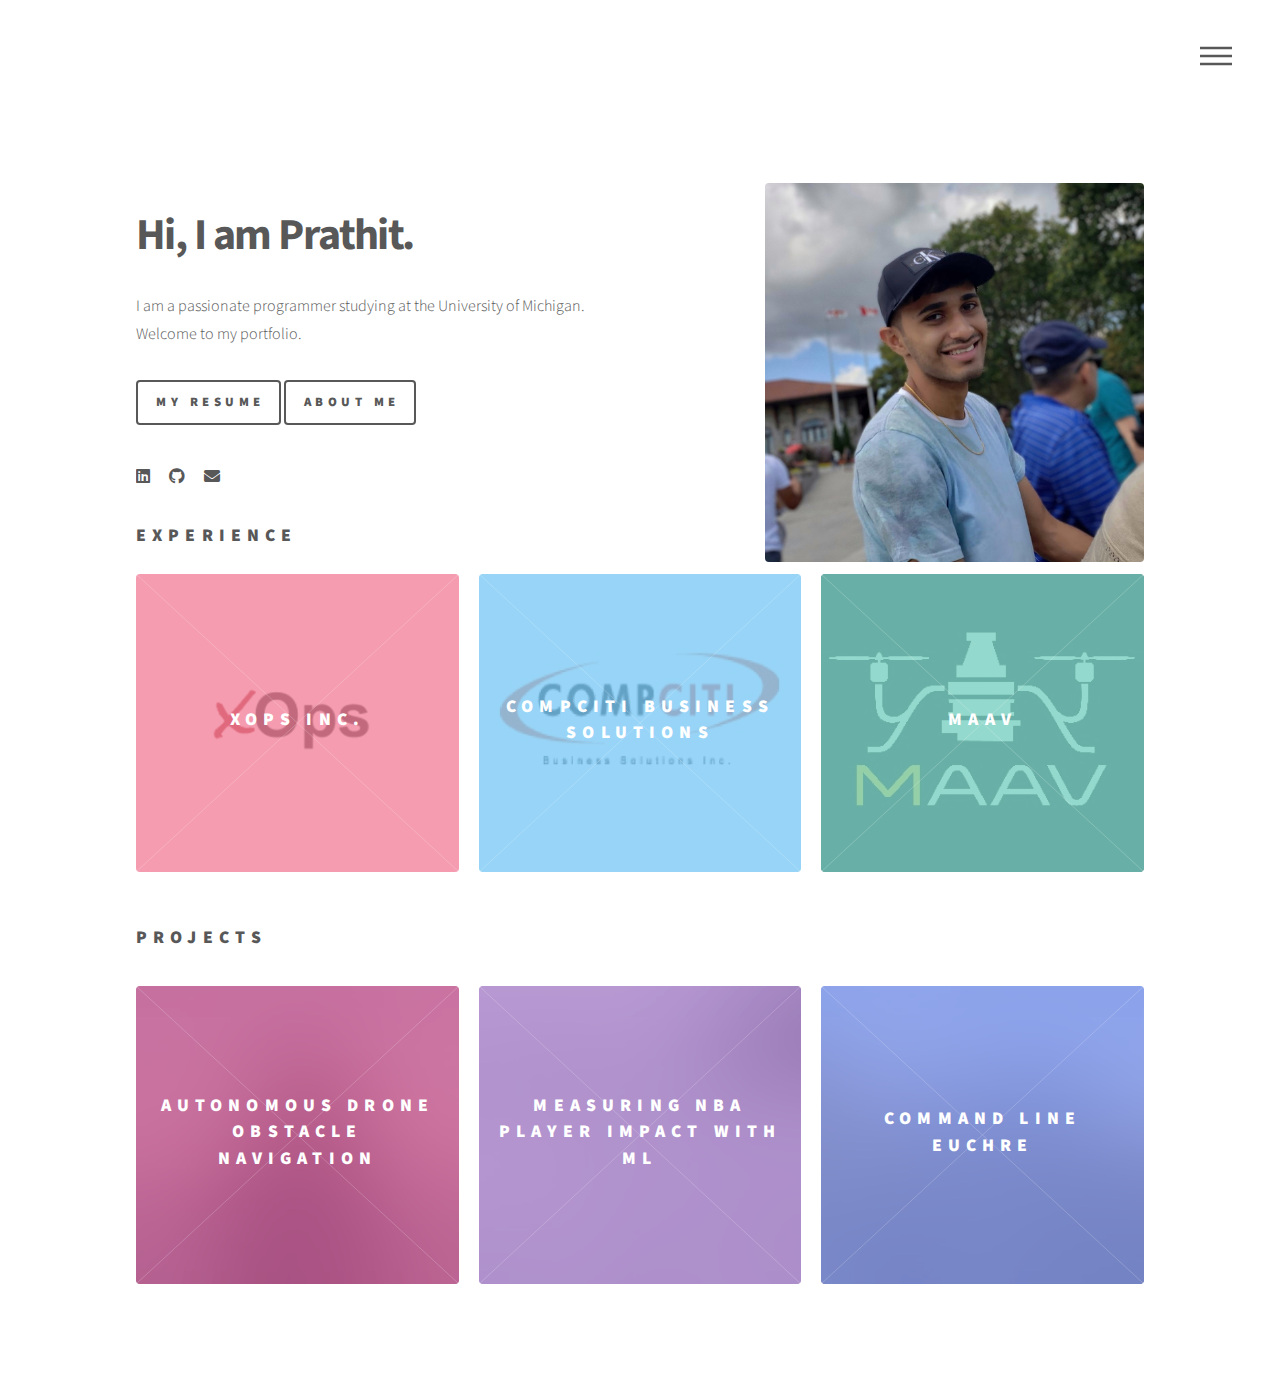
==== commit 01e718d1: "got rid of styling issue" ====
--- a/index.html
+++ b/index.html
@@ -58,7 +58,9 @@
 								
 								<a><p>I am a passionate programmer studying at the University of Michigan. </br> Welcome to my portfolio.</p></a>
 								<a href="/Shukla_Prathit_Resume_10_25_19_Hyperlinks.pdf" target="_blank" class="button">My Resume</a>
-								<a style="padding-left: 20px"> <a href="about.html" target="_blank" class="button" style="padding-left: 20px">About Me</a> </a>
+								<a style="scroll-padding-right: 10px"> 
+								<a href="about.html" target="_blank" class="button" style="padding-left: 20px">About Me</a>
+								</a>
 								<br><br>
 								<ul class="icons">
 									<li><a href="#" class="icon brands style1 fa-linkedin"><span class="label">linkedin</span></a></li>
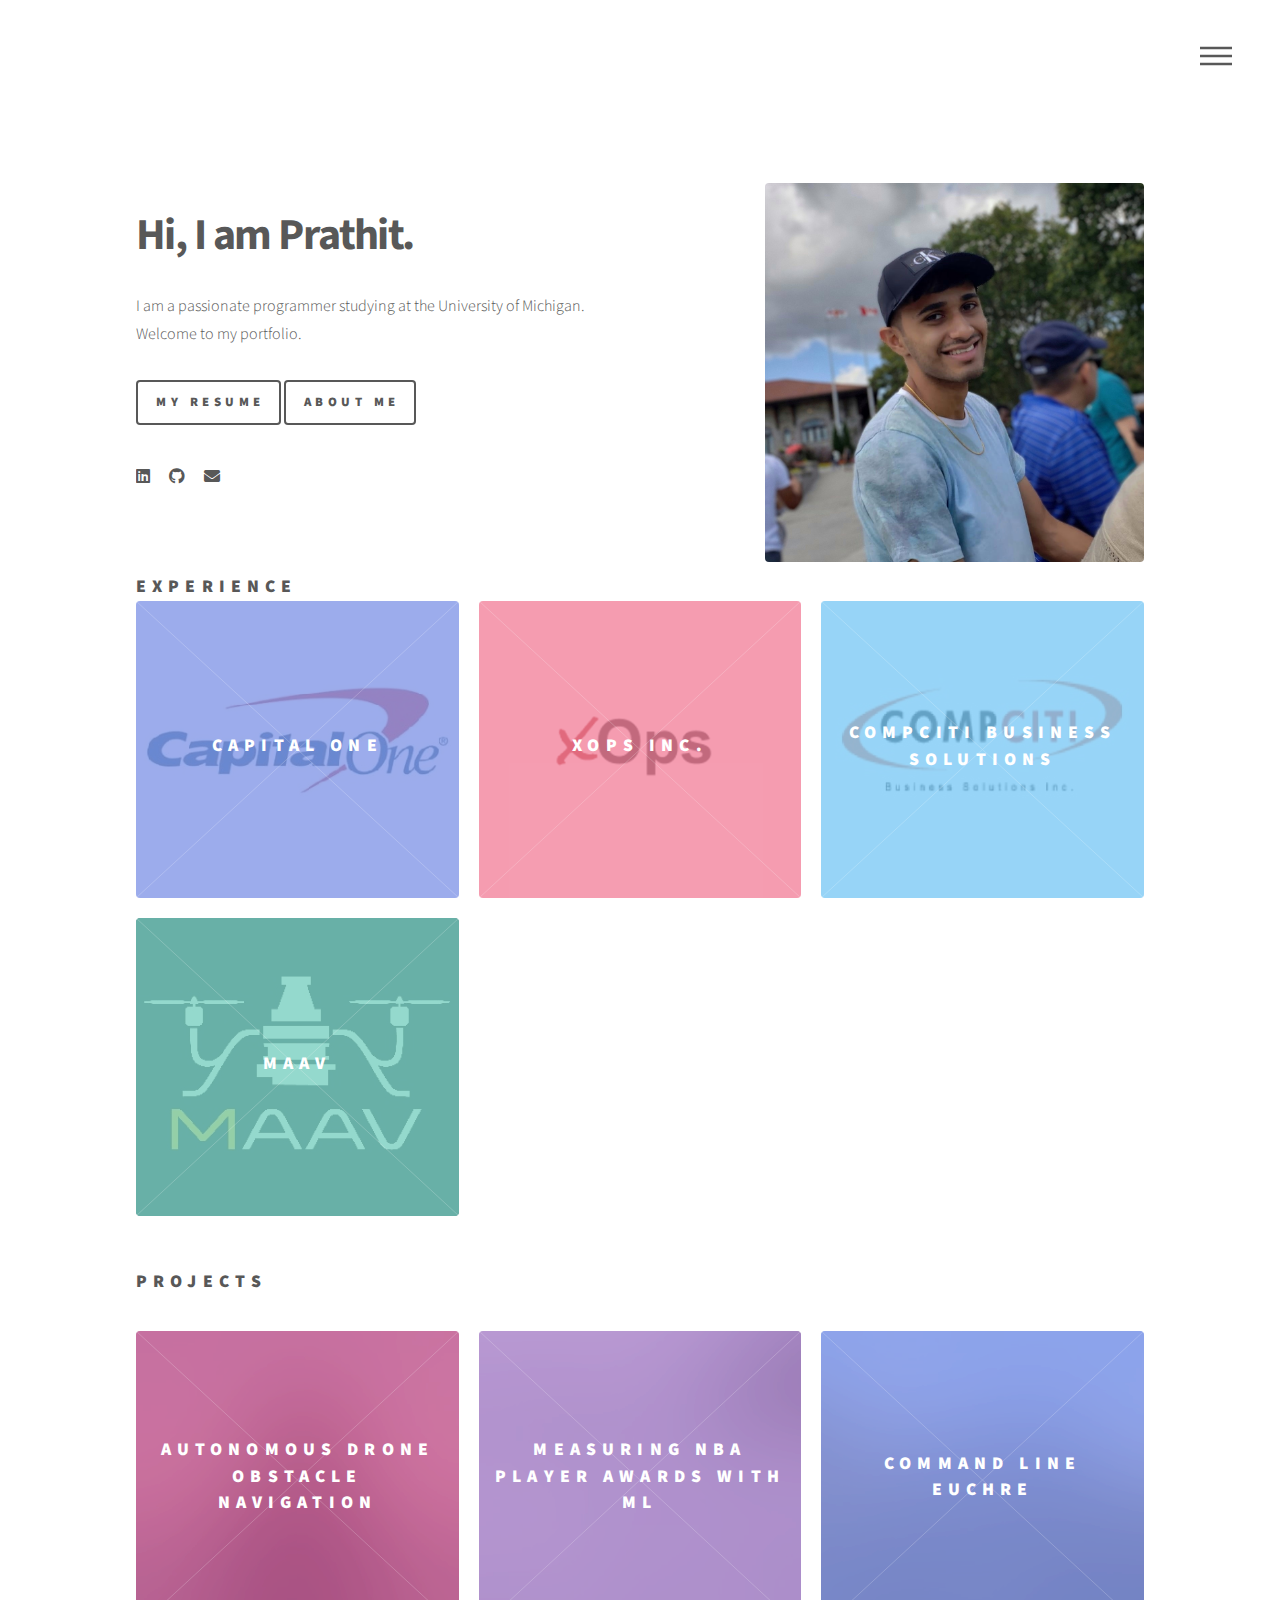
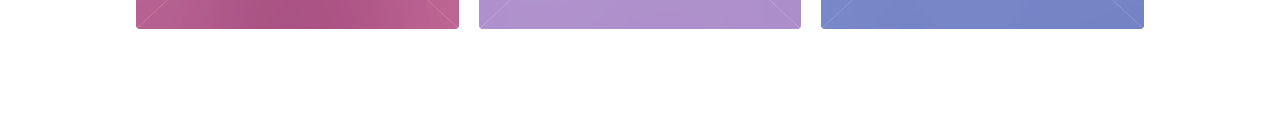
==== commit fce4a58b: "major update May 2020" ====
--- a/index.html
+++ b/index.html
@@ -57,30 +57,44 @@
 								</h1>
 								
 								<a><p>I am a passionate programmer studying at the University of Michigan. </br> Welcome to my portfolio.</p></a>
-								<a href="/Shukla_Prathit_Resume_10_25_19_Hyperlinks.pdf" target="_blank" class="button">My Resume</a>
+								<a href="/ShuklaPrathitResume5.10.20.pdf" target="_blank" class="button">My Resume</a>
 								<a style="scroll-padding-right: 10px"> 
 								<a href="about.html" target="_blank" class="button" style="padding-left: 20px">About Me</a>
 								</a>
 								<br><br>
 								<ul class="icons">
-									<li><a href="#" class="icon brands style1 fa-linkedin"><span class="label">linkedin</span></a></li>
-									<li><a href="#" class="icon brands style1 fa-github"><span class="label">Github</span></a></li>
-									<li><a href="#" class="icon solid style1 fa-envelope"><span class="label">Email</span></a></li>
+									<li><a href="https://www.linkedin.com/in/prathitshukla/" target="_blank" class="icon brands style1 fa-linkedin"><span class="label">Linkedin</span></a></li>
+									<li><a href="https://github.com/prathits012" target="_blank" class="icon brands style1 fa-github"><span class="label">Github</span></a></li>
+									<li><a href="mailto:prathit@umich.edu" target="_blank" class="icon solid style1 fa-envelope"><span class="label">Email</span></a></li>
 								
 								</ul>
 								
+								
+							</section>
+							<section>
 								<h2 style="margin-bottom: 0px">Experience</h2>
 							</section>
 							</header>
 							<section class="tiles">
+								<article class="style6">
+									<span class="image">
+										<img src="images/pic00CAP.jpg" alt="" />
+									</span>
+									<a href="https://www.capitalone.com/" target="_blank">
+										<h2>Capital One</h2>
+										<div class="content">
+											<p>Excited to work with Capital One this summer! More details coming soon.</p>
+										</div>
+									</a>
+								</article>
 								<article class="style1">
 									<span class="image">
 										<img src="images/pic01.jpg" alt="" />
 									</span>
-									<a href="https://xops.it">
-										<h2>Xops Inc.</h2>
+									<a href="https://xops.it" target="_blank">
+										<h2>XOps Inc.</h2>
 										<div class="content">
-											<p>I interned at Xops Inc last summer working on front-end development.</p>
+											<p>I interned at XOps Inc. last working on front-end development in React.</p>
 										</div>
 									</a>
 								</article>
@@ -89,7 +103,7 @@
 									<span class="image">
 										<img src="images/pic02.jpg" alt="" />
 									</span>
-									<a href="https://compciti.com">
+									<a href="https://compciti.com" target="_blank">
 										<h2>CompCiti Business Solutions</h2>
 										<div class="content">
 											<p>I interned at a CompCiti, a IT solutions company and aided resolving client issues and upgrading infrastructure.</p>
@@ -102,7 +116,7 @@
 									<span class="image">
 										<img src="images/pic03.jpg" alt="" />
 									</span>
-									<a href="https://wordpress.maavumich.com">
+									<a href="http://www.maavumich.org/" target="_blank">
 										<h2>MAAV</h2>
 										<div class="content">
 											<p>Currently programming with the Computer Vision subteam working on recognizing AprilTags. Previously worked with Voice Commands</p>
@@ -128,9 +142,10 @@
 										<img src="images/pic05.jpg" alt="" />
 									</span>
 									<a>
-										<h2>Measuring NBA Player Impact with ML</h2>
+										<h2>Measuring NBA Player Awards with ML</h2>
 										<div class="content">
-											<p>Coming Soon!</p>
+											<p> I implemented a desicion tree and Support Vector Machine approach to predict NBA season awards with high accuracy based off previous year's data. 
+												</p>
 										</div>
 									</a>
 								</article>
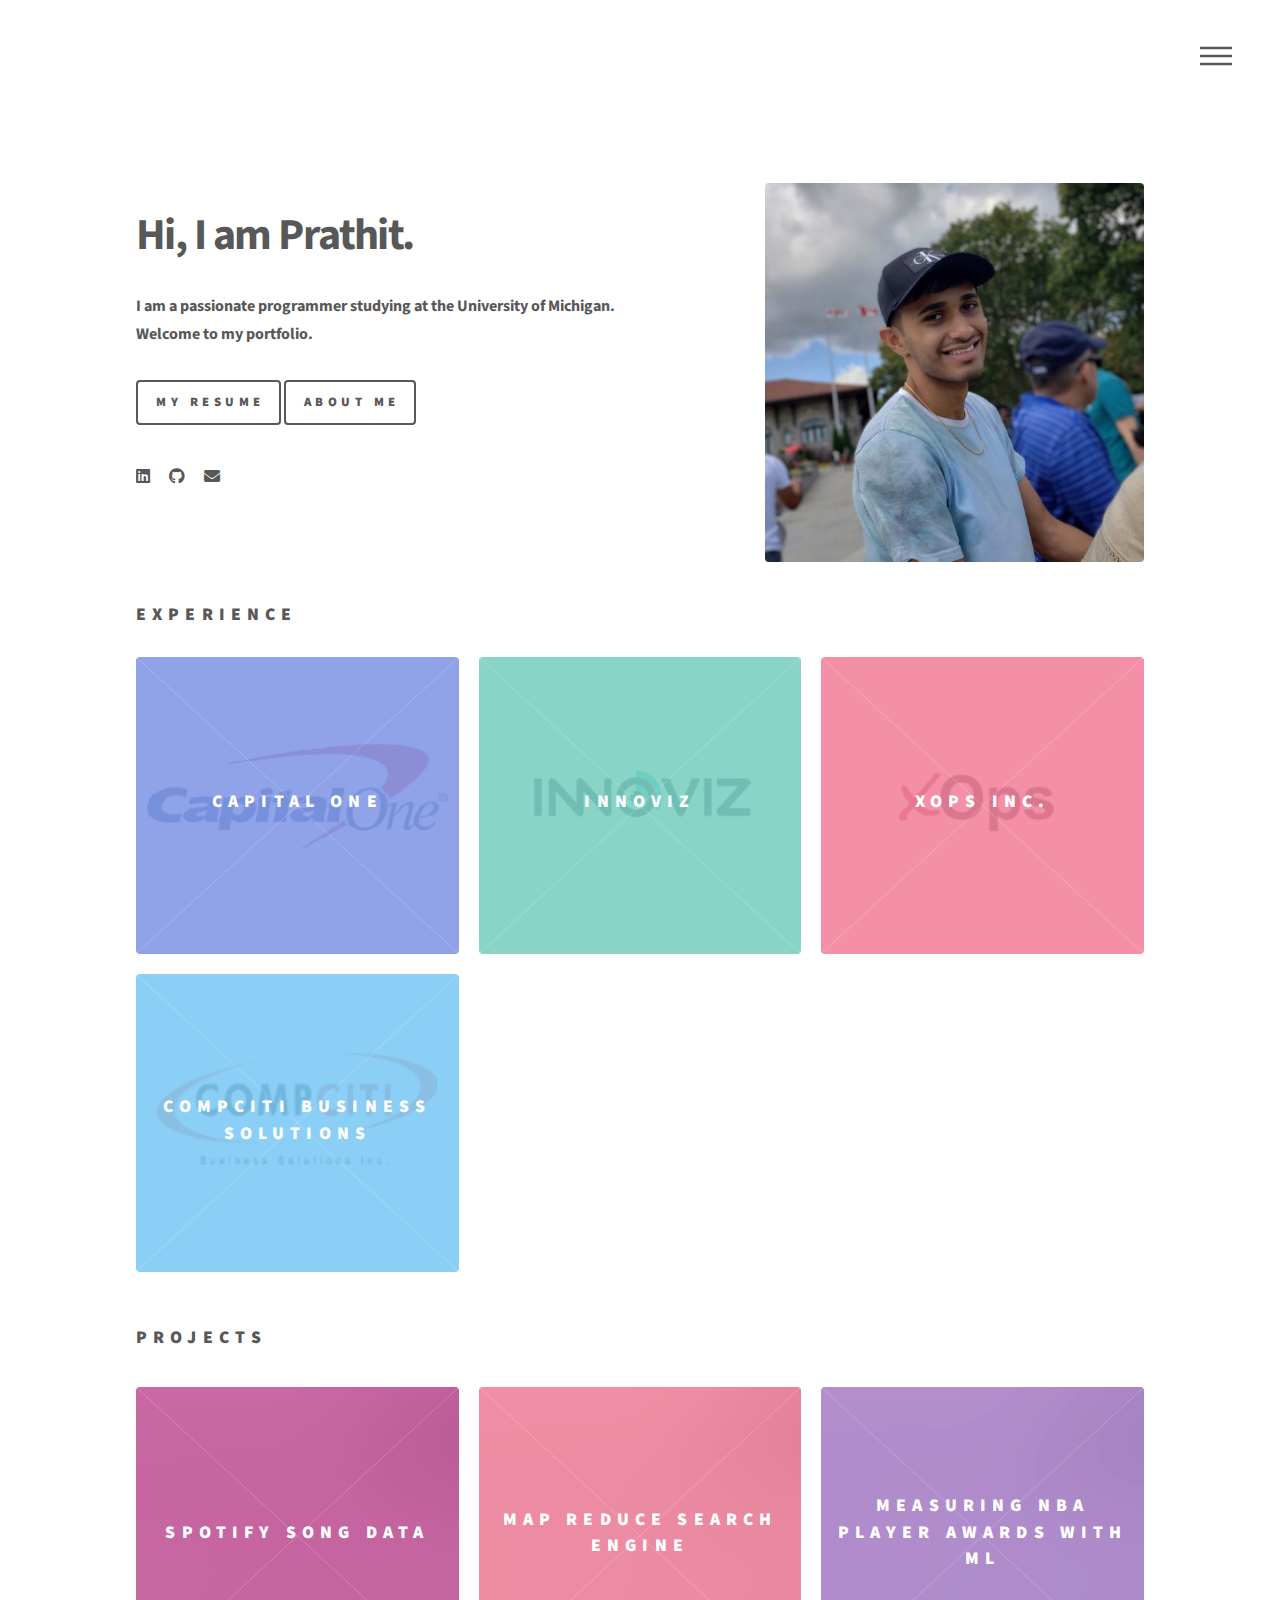
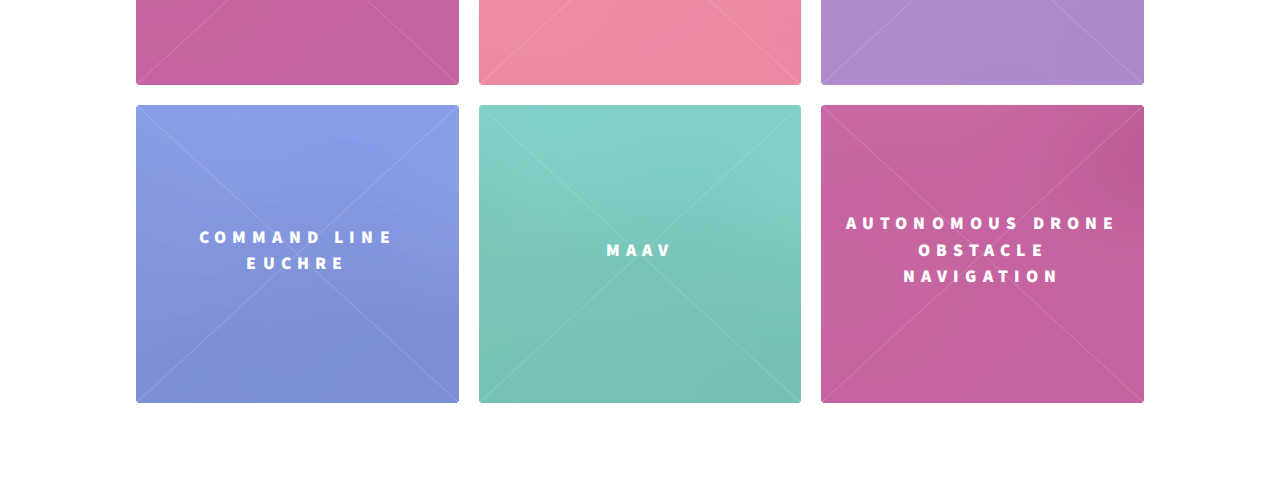
==== commit 7c37f31c: "updated website for 2021" ====
--- a/index.html
+++ b/index.html
@@ -57,7 +57,7 @@
 								</h1>
 								
 								<a><p>I am a passionate programmer studying at the University of Michigan. </br> Welcome to my portfolio.</p></a>
-								<a href="/ShuklaPrathitResume5.10.20.pdf" target="_blank" class="button">My Resume</a>
+								<a href="/Prathit1-25-21.pdf" target="_blank" class="button">My Resume</a>
 								<a style="scroll-padding-right: 10px"> 
 								<a href="about.html" target="_blank" class="button" style="padding-left: 20px">About Me</a>
 								</a>
@@ -72,7 +72,9 @@
 								
 							</section>
 							<section>
+							<br>
 								<h2 style="margin-bottom: 0px">Experience</h2>
+							<br>
 							</section>
 							</header>
 							<section class="tiles">
@@ -83,7 +85,24 @@
 									<a href="https://www.capitalone.com/" target="_blank">
 										<h2>Capital One</h2>
 										<div class="content">
-											<p>Excited to work with Capital One this summer! More details coming soon.</p>
+											<br> </br>
+											<br> </br>
+											<br> </br>
+											<p>I worked with AWS, Python and Jenkins in a fast-paced Agile team at Capital One.</p>
+										</div>
+									</a>
+								</article>
+								<article class="style3">
+									<span class="image">
+										<img src="images/innoviz.jpg" alt="" />
+									</span>
+									<a href="https://www.innoviz.tech/" target="_blank">
+										<h2>Innoviz</h2>
+										<div class="content">
+											<br> </br>
+											<br> </br>
+											<br> </br>
+											<p>I worked with AWS, Python and Jenkins in a fast-paced Agile team at Capital One</p>
 										</div>
 									</a>
 								</article>
@@ -94,6 +113,9 @@
 									<a href="https://xops.it" target="_blank">
 										<h2>XOps Inc.</h2>
 										<div class="content">
+											<br> </br>
+											<br> </br>
+											<br> </br>
 											<p>I interned at XOps Inc. last working on front-end development in React.</p>
 										</div>
 									</a>
@@ -106,29 +128,80 @@
 									<a href="https://compciti.com" target="_blank">
 										<h2>CompCiti Business Solutions</h2>
 										<div class="content">
+											<br> </br>
+											<br> </br>
+											<br> </br>
 											<p>I interned at a CompCiti, a IT solutions company and aided resolving client issues and upgrading infrastructure.</p>
 										</div>
 									</a>
 								</article>
 							
 								
-								<article class="style3">
-									<span class="image">
-										<img src="images/pic03.jpg" alt="" />
-									</span>
-									<a href="http://www.maavumich.org/" target="_blank">
-										<h2>MAAV</h2>
-										<div class="content">
-											<p>Currently programming with the Computer Vision subteam working on recognizing AprilTags. Previously worked with Voice Commands</p>
-										</div>
-									</a>
-								</article>
+
 							</section>
 								<h2 style="margin-top:3em;">Projects</h2>
 							<section class="tiles">
 								<article class="style4">
 									<span class="image">
-										<img src="images/pic04.jpg" alt="" />
+										<img src="images/pic05.jpg" alt="" />
+									</span>
+									<a href="https://github.com/prathits012/songData" target="_blank">
+										<h2>Spotify Song Data</h2>
+										<div class="content">
+											<p> Scrapped daily song data from Spotify Top 50 along with lyrics and features in order to generate meaningful insights into listening trends. 
+												</p>
+										</div>
+									</a>
+								</article>
+								<article class="style1">
+									<span class="image">
+										<img src="images/pic05.jpg" alt="" />
+									</span>
+									<a >
+										<h2>Map Reduce Search Engine</h2>
+										<div class="content">
+											<p> Created a custom Map Reduce framework and ultilized pipelining to create an inverted index page for Wikipedia article search. Hosted the project on AWS EC2. Project is availible upon request. </p>
+										</div>
+									</a>
+								</article>
+								<article class="style5">
+									<span class="image">
+										<img src="images/pic05.jpg" alt="" />
+									</span>
+									<a href="https://github.com/prathits012/NBA-Classification-Player-Impact" target="_blank">
+										<h2>Measuring NBA Player Awards with ML</h2>
+										<div class="content">
+											<p> I implemented decision trees, SVMs, shrinkage methods, and more to predict NBA season awards with high accuracy based off player/team statistics. 
+												</p>
+										</div>
+									</a>
+								</article>
+								<article class="style6">
+									<span class="image">
+										<img src="images/pic06.jpg" alt="" />
+									</span>
+									<a>
+										<h2>Command Line Euchre</h2>
+										<div class="content">
+											<p>Utilized C++ to make a single/multiplayer Euchre (card game) with random bot strategies to challenge and engage players. Code availible upon request.</p>
+										</div>
+									</a>
+								</article>
+								<article class="style3">
+									<span class="image">
+										<img src="images/pic06.jpg" alt="" />
+									</span>
+									<a href="http://www.maavumich.org/" target="_blank">
+										<h2>MAAV</h2>
+										<div class="content">
+						
+											<p>Worked with the Computer Vision subteam on recognizing AprilTags. Previously worked with Voice Commands.</p>
+										</div>
+									</a>
+								</article>
+																<article class="style4">
+									<span class="image">
+										<img src="images/pic05.jpg" alt="" />
 									</span>
 									<a href="https://drive.google.com/file/d/1FquILUwysiQQOD_ASp4h4DeBhe-VRFtY/view?usp=sharing">
 										<h2>Autonomous Drone Obstacle Navigation</h2>
@@ -137,29 +210,6 @@
 										</div>
 									</a>
 								</article>
-								<article class="style5">
-									<span class="image">
-										<img src="images/pic05.jpg" alt="" />
-									</span>
-									<a>
-										<h2>Measuring NBA Player Awards with ML</h2>
-										<div class="content">
-											<p> I implemented a desicion tree and Support Vector Machine approach to predict NBA season awards with high accuracy based off previous year's data. 
-												</p>
-										</div>
-									</a>
-								</article>
-								<article class="style6">
-									<span class="image">
-										<img src="images/pic06.jpg" alt="" />
-									</span>
-									<a>
-										<h2>Command Line Euchre</h2>
-										<div class="content">
-											<p>Utilized C++ to make a single/multiplayer Euchre (card game) with random bot strategies to challenge and engage players. </p>
-										</div>
-									</a>
-								
 							</section>
 						</div>
 					</div>
--- a/assets/css/main.css
+++ b/assets/css/main.css
@@ -39,7 +39,23 @@
 	border: 0;
 	font-size: 100%;
 	font: inherit;
-	vertical-align: baseline;}
+	vertical-align: baseline;
+	/*height: 100%;*/
+	}
+	.parallax {
+		/* The image used */
+		background-image: url("../../images/back1.png");
+	  
+		/* Full height */
+		height: 100%;
+	
+		/* Create the parallax scrolling effect */
+		background-attachment: fixed;
+		background-position: center;
+		background-repeat: no-repeat;
+		background-size: cover;
+	  }
+
 
 article, aside, details, figcaption, figure,
 footer, header, hgroup, menu, nav, section {
@@ -115,8 +131,21 @@
 	}
 
 	body {
-		background: #ffffff;
-	}
+		height: 100%;
+	}
+	.parallax {
+		/* The image used */
+		background-image: url("../../images/back1.png");
+	  
+		/* Full height */
+		height: 100%;
+	  
+		/* Create the parallax scrolling effect */
+		background-attachment: fixed;
+		background-position: center;
+		background-repeat: no-repeat;
+		background-size: cover;
+	  }
 
 		body.is-preload *, body.is-preload *:before, body.is-preload *:after {
 			-moz-animation: none !important;
@@ -180,6 +209,7 @@
 
 	p {
 		margin: 0 0 2em 0;
+		font-weight: bold;
 	}
 
 	h1 {
@@ -211,13 +241,19 @@
 
 		}
 
-	h2, h3, h4, h5, h6 {
+	h2, h3 {
 		font-weight: 900;
 		line-height: 1.5;
 		margin: 0 0 2em 0;
 		text-transform: uppercase;
 		letter-spacing: 0.35em;
 	}
+	h4, h5, h6 {
+		font-weight: 900;
+		line-height: 1.5;
+		margin: 0 0 2em 0;
+		letter-spacing: 0.35em;
+	}
 
 		h2 a, h3 a, h4 a, h5 a, h6 a {
 			color: inherit;
@@ -283,7 +319,7 @@
 	}
 
 	code {
-		background: rgba(144, 144, 144, 0.075);
+	/*	background: rgba(144, 144, 144, 0.075);*/
 		border-radius: 4px;
 		border: solid 1px #c9c9c9;
 		font-family: "Courier New", monospace;
@@ -2588,7 +2624,7 @@
 		-webkit-flex-wrap: wrap;
 		-ms-flex-wrap: wrap;
 		flex-wrap: wrap;
-		postiion: relative;
+		position: relative;
 		margin: -2.5em 0 0 -2.5em;
 	}
 
@@ -2634,7 +2670,7 @@
 					height: 100%;
 					opacity: 1.0;
 					z-index: 1;
-					opacity: 0.8;
+					opacity: 0.9;
 				}
 
 				.tiles article > .image:after {
